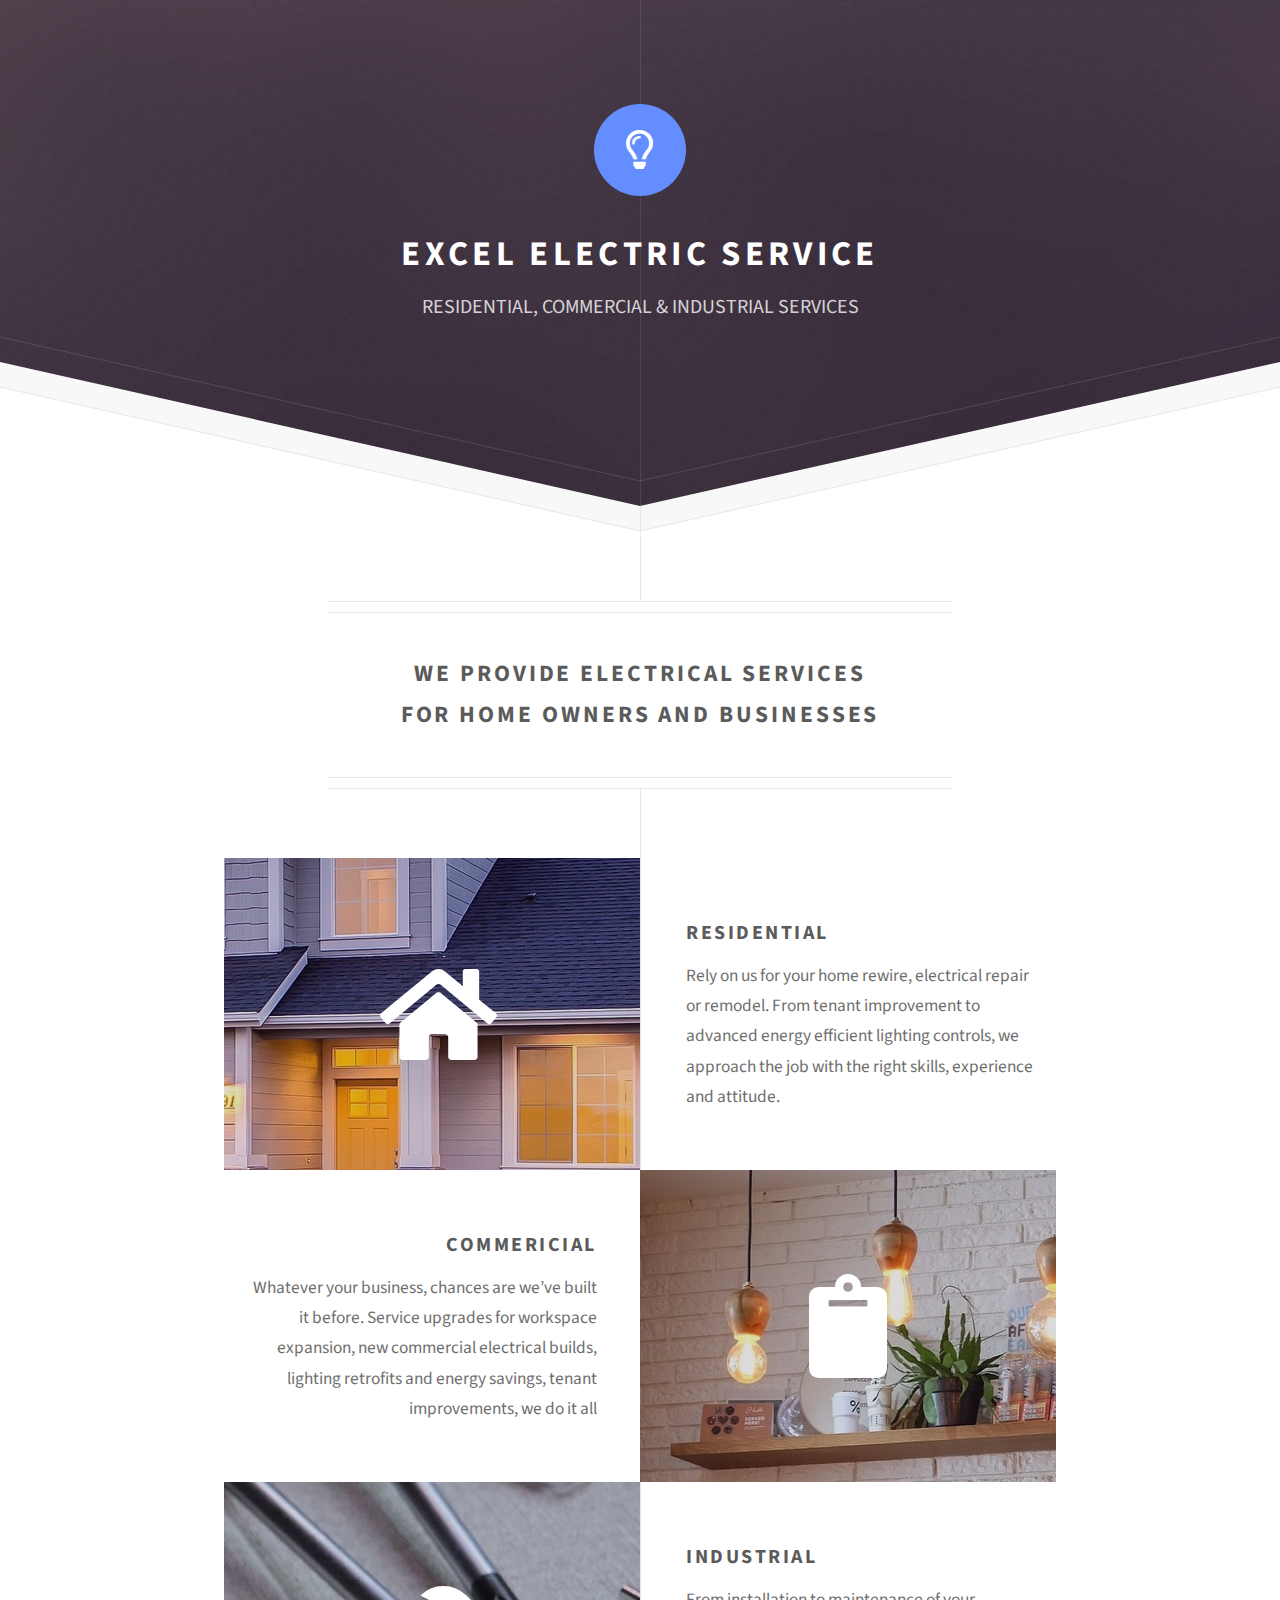
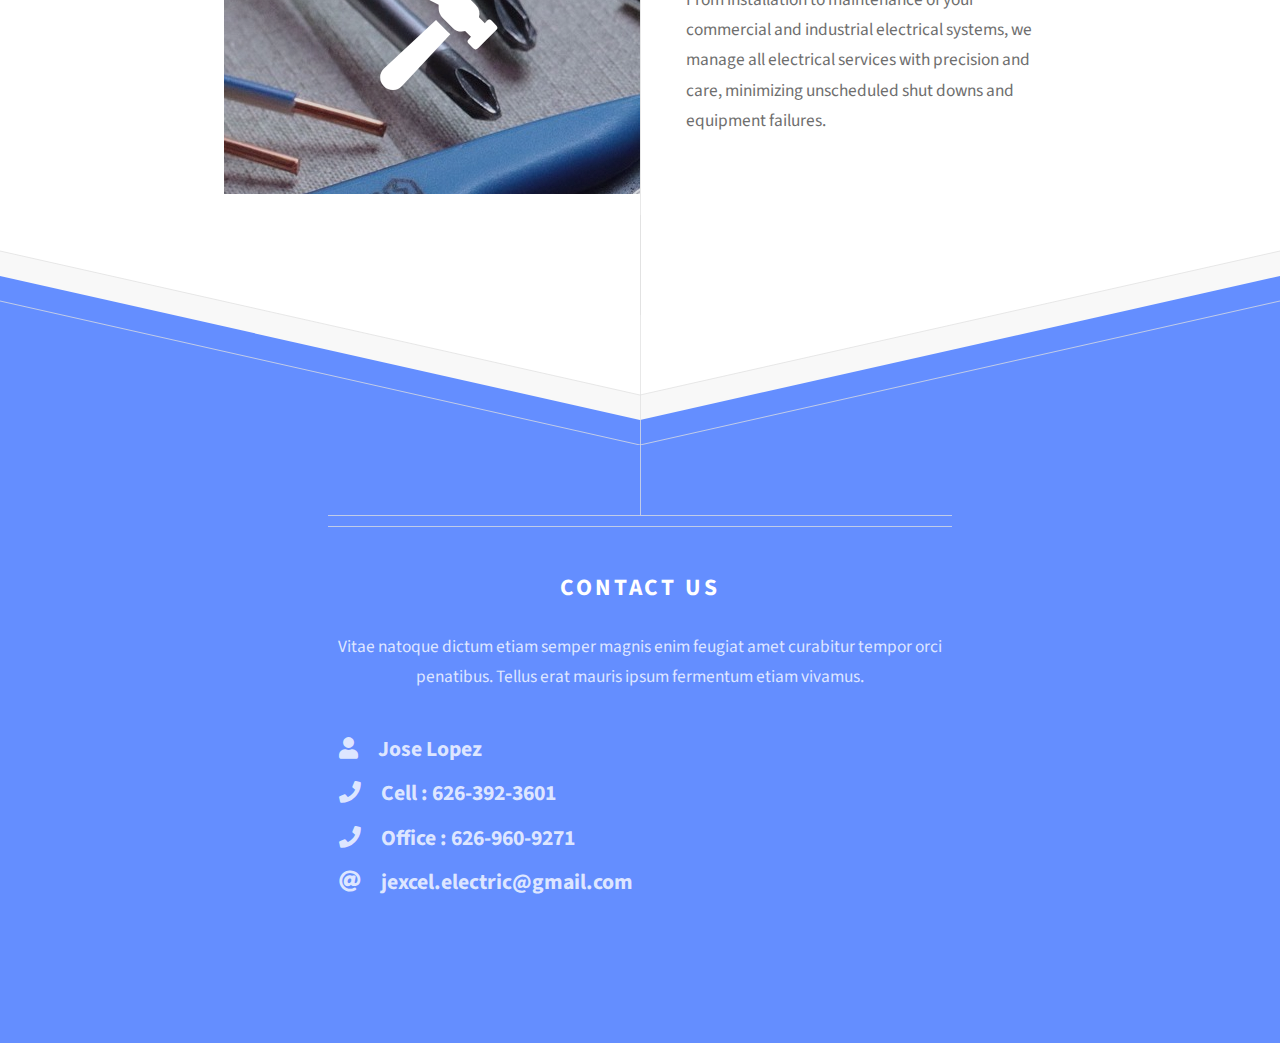
==== index.html @ 06fedee5 "push" ====
<!DOCTYPE HTML>
<!--
	Directive by HTML5 UP
	html5up.net | @ajlkn
	Free for personal and commercial use under the CCA 3.0 license (html5up.net/license)
-->
<html>
	<head>
		<title>Directive by HTML5 UP</title>
		<meta charset="utf-8" />
		<meta name="viewport" content="width=device-width, initial-scale=1, user-scalable=no" />
		<link rel="stylesheet" href="assets/css/main.css" />
	</head>
	<body class="is-preload">

		<!-- Header -->
			<div id="header">
				<span class="logo icon fa-lightbulb"></span>
				<h1>EXCEL ELECTRIC SERVICE</h1>
				<p>RESIDENTIAL, COMMERCIAL & INDUSTRIAL SERVICES</p>
			</div>

		<!-- Main -->
			<div id="main">

				<header class="major container medium">
					<h2>We provide electrical services
					<br />
					for home owners and businesses
					<br />
					</h2>
					<!--
					<p>Tellus erat mauris ipsum fermentum<br />
					etiam vivamus nunc nibh morbi.</p>
					-->
				</header>

				<div class="box alt container">
					<section class="feature left">
						<a href="#" class="image icon solid fa-home"><img src="images/home.jpg" alt="" /></a>
						<div class="content">
							<h3>Residential</h3>
							<p>Rely on us for your home rewire, electrical repair or remodel.  From tenant improvement to advanced energy efficient lighting controls, we approach the job with the right skills, experience and attitude.</p>
						</div>
					</section>
					<section class="feature right">
						<a href="#" class="image icon solid fa-clipboard"><img src="images/coffee.jpg" alt="" /></a>
						<div class="content">
							<h3>Commericial</h3>
							<p>Whatever your business, chances are we’ve built it before. 
								Service upgrades for workspace expansion, 
								new commercial electrical builds, 
								lighting retrofits and energy savings, 
								tenant improvements, we do it all</p>
					</section>
					<section class="feature left">
						<a href="#" class="image icon solid fa-hammer"><img src="images/tools.jpg" alt="" /></a>
						<div class="content">
							<h3>Industrial</h3>
							<p>From installation to maintenance of your commercial and industrial electrical systems, we manage all electrical services with precision and care, minimizing unscheduled shut downs and equipment failures.</p>
					</section>
				</div>

				<!--
				<div class="box container">
					<header>
						<h2>A lot of generic stuff</h2>
					</header>
					<section>
						<header>
							<h3>Paragraph</h3>
							<p>This is the subtitle for this particular heading</p>
						</header>
						<p>Phasellus nisl nisl, varius id <sup>porttitor sed pellentesque</sup> ac orci. Pellentesque
						habitant <strong>strong</strong> tristique <b>bold</b> et netus <i>italic</i> malesuada <em>emphasized</em> ac turpis egestas. Morbi
						leo suscipit ut. Praesent <sub>id turpis vitae</sub> turpis pretium ultricies. Vestibulum sit
						amet risus elit.</p>
					</section>
					<section>
						<header>
							<h3>Blockquote</h3>
						</header>
						<blockquote>Fringilla nisl. Donec accumsan interdum nisi, quis tincidunt felis sagittis eget.
						tempus euismod. Vestibulum ante ipsum primis in faucibus.</blockquote>
					</section>
					<section>
						<header>
							<h3>Divider</h3>
						</header>
						<p>Donec consectetur vestibulum dolor et pulvinar. Etiam vel felis enim, at viverra
						ligula. Ut porttitor sagittis lorem, quis eleifend nisi ornare vel. Praesent nec orci
						facilisis leo magna. Cras sit amet urna eros, id egestas urna. Quisque aliquam
						tempus euismod. Vestibulum ante ipsum primis in faucibus orci luctus et ultrices
						posuere cubilia.</p>
						<hr />
						<p>Donec consectetur vestibulum dolor et pulvinar. Etiam vel felis enim, at viverra
						ligula. Ut porttitor sagittis lorem, quis eleifend nisi ornare vel. Praesent nec orci
						facilisis leo magna. Cras sit amet urna eros, id egestas urna. Quisque aliquam
						tempus euismod. Vestibulum ante ipsum primis in faucibus orci luctus et ultrices
						posuere cubilia.</p>
					</section>
					<section>
						<header>
							<h3>Unordered List</h3>
						</header>
						<ul class="default">
							<li>Donec consectetur vestibulum dolor et pulvinar. Etiam vel felis enim, at viverra ligula. Ut porttitor sagittis lorem, quis eleifend nisi ornare vel.</li>
							<li>Donec consectetur vestibulum dolor et pulvinar. Etiam vel felis enim, at viverra ligula. Ut porttitor sagittis lorem, quis eleifend nisi ornare vel.</li>
							<li>Donec consectetur vestibulum dolor et pulvinar. Etiam vel felis enim, at viverra ligula. Ut porttitor sagittis lorem, quis eleifend nisi ornare vel.</li>
							<li>Donec consectetur vestibulum dolor et pulvinar. Etiam vel felis enim, at viverra ligula. Ut porttitor sagittis lorem, quis eleifend nisi ornare vel.</li>
						</ul>
					</section>
					<section>
						<header>
							<h3>Ordered List</h3>
						</header>
						<ol class="default">
							<li>Donec consectetur vestibulum dolor et pulvinar. Etiam vel felis enim, at viverra ligula. Ut porttitor sagittis lorem, quis eleifend nisi ornare vel.</li>
							<li>Donec consectetur vestibulum dolor et pulvinar. Etiam vel felis enim, at viverra ligula. Ut porttitor sagittis lorem, quis eleifend nisi ornare vel.</li>
							<li>Donec consectetur vestibulum dolor et pulvinar. Etiam vel felis enim, at viverra ligula. Ut porttitor sagittis lorem, quis eleifend nisi ornare vel.</li>
							<li>Donec consectetur vestibulum dolor et pulvinar. Etiam vel felis enim, at viverra ligula. Ut porttitor sagittis lorem, quis eleifend nisi ornare vel.</li>
						</ol>
					</section>
					<section>
						<header>
							<h3>Table</h3>
						</header>
						<div class="table-wrapper">
							<table class="default">
								<thead>
									<tr>
										<th>ID</th>
										<th>Name</th>
										<th>Description</th>
										<th>Price</th>
									</tr>
								</thead>
								<tbody>
									<tr>
										<td>45815</td>
										<td>Something</td>
										<td>Ut porttitor sagittis lorem, quis eleifend nisi ornare vel.</td>
										<td>29.99</td>
									</tr>
									<tr>
										<td>24524</td>
										<td>Nothing</td>
										<td>Ut porttitor sagittis lorem, quis eleifend nisi ornare vel.</td>
										<td>19.99</td>
									</tr>
									<tr>
										<td>45815</td>
										<td>Something</td>
										<td>Ut porttitor sagittis lorem, quis eleifend nisi ornare vel.</td>
										<td>29.99</td>
									</tr>
									<tr>
										<td>24524</td>
										<td>Nothing</td>
										<td>Ut porttitor sagittis lorem, quis eleifend nisi ornare vel.</td>
										<td>19.99</td>
									</tr>
								</tbody>
								<tfoot>
									<tr>
										<td colspan="3"></td>
										<td>100.00</td>
									</tr>
								</tfoot>
							</table>
						</div>
					</section>
					<section>
						<header>
							<h3>Form</h3>
						</header>
						<form method="post" action="#">
							<div class="row">
								<div class="col-6 col-12-mobilep">
									<label for="name">Name</label>
									<input class="text" type="text" name="name" id="name" value="" placeholder="John Doe" />
								</div>
								<div class="col-6 col-12-mobilep">
									<label for="email">Email</label>
									<input class="text" type="text" name="email" id="email" value="" placeholder="johndoe@domain.tld" />
								</div>
								<div class="col-12">
									<label for="subject">Subject</label>
									<input class="text" type="text" name="subject" id="subject" value="" placeholder="Enter your subject" />
								</div>
								<div class="col-12">
									<label for="subject">Message</label>
									<textarea name="message" id="message" placeholder="Enter your message" rows="6"></textarea>
								</div>
								<div class="col-12">
									<ul class="actions special">
										<li><input type="submit" value="Send" /></li>
										<li><input type="reset" value="Reset" class="alt" /></li>
									</ul>
								</div>
							</div>
						</form>
					</section>
				</div>
				-->

				<!-- <footer class="major container medium">
					<h3>Get shady with science</h3>
					<p>Vitae natoque dictum etiam semper magnis enim feugiat amet curabitur tempor orci penatibus. Tellus erat mauris ipsum fermentum etiam vivamus.</p>
					<ul class="actions special">
						<li><a href="#" class="button">Join our crew</a></li>
					</ul>
				</footer> -->

			</div>

		<!-- Footer -->
			<div id="footer">
				<div class="container medium">

					<header class="major last">
						<h2>CONTACT US</h2>
					</header>

					<p>Vitae natoque dictum etiam semper magnis enim feugiat amet curabitur tempor
					orci penatibus. Tellus erat mauris ipsum fermentum etiam vivamus.</p>

					<ul class="icons">
						<li><i class="fas fa-user"></i><div class="icon-label">Jose Lopez</div></li>
						<li><i class="fa fa-phone"></i><div class="icon-label">Cell : 626-392-3601</div></li>
						<li><i class="fa fa-phone"></i><div class="icon-label">Office : 626-960-9271</div></li>
						<li><i class="fa fa-at"></i><div class="icon-label">jexcel.electric@gmail.com</div></li>
					</ul>

				</div>
			</div>

		<!-- Scripts -->
			<script src="assets/js/jquery.min.js"></script>
			<script src="assets/js/browser.min.js"></script>
			<script src="assets/js/breakpoints.min.js"></script>
			<script src="assets/js/util.js"></script>
			<script src="assets/js/main.js"></script>

	</body>
</html>
---- assets/css/main.css ----
@import url("fontawesome-all.min.css");
@import url("https://fonts.googleapis.com/css?family=Source+Sans+Pro:300,300italic,400,400italic,600,600italic,700,700italic");

/*
	Directive by HTML5 UP
	html5up.net | @ajlkn
	Free for personal and commercial use under the CCA 3.0 license (html5up.net/license)
*/

html, body, div, span, applet, object,
iframe, h1, h2, h3, h4, h5, h6, p, blockquote,
pre, a, abbr, acronym, address, big, cite,
code, del, dfn, em, img, ins, kbd, q, s, samp,
small, strike, strong, sub, sup, tt, var, b,
u, i, center, dl, dt, dd, ol, ul, li, fieldset,
form, label, legend, table, caption, tbody,
tfoot, thead, tr, th, td, article, aside,
canvas, details, embed, figure, figcaption,
footer, header, hgroup, menu, nav, output, ruby,
section, summary, time, mark, audio, video {
	margin: 0;
	padding: 0;
	border: 0;
	font-size: 100%;
	font: inherit;
	vertical-align: baseline;}

article, aside, details, figcaption, figure,
footer, header, hgroup, menu, nav, section {
	display: block;}

body {
	line-height: 1;
}

ol, ul {
	list-style: none;
}

blockquote, q {
	quotes: none;
}

	blockquote:before, blockquote:after, q:before, q:after {
		content: '';
		content: none;
	}

table {
	border-collapse: collapse;
	border-spacing: 0;
}

.icon-label {
	display: inline;
	padding-left: 20px;
	font-weight: bold;
}

body {
	-webkit-text-size-adjust: none;
}

mark {
	background-color: transparent;
	color: inherit;
}

input::-moz-focus-inner {
	border: 0;
	padding: 0;
}

input, select, textarea {
	-moz-appearance: none;
	-webkit-appearance: none;
	-ms-appearance: none;
	appearance: none;
}

/* Basic */

	html {
		box-sizing: border-box;
	}

	*, *:before, *:after {
		box-sizing: inherit;
	}

	html, body {
		height: 100%;
	}

	body {
		background: #ffffff;
	}

		body.is-preload *, body.is-preload *:before, body.is-preload *:after {
			-moz-animation: none !important;
			-webkit-animation: none !important;
			-ms-animation: none !important;
			animation: none !important;
			-moz-transition: none !important;
			-webkit-transition: none !important;
			-ms-transition: none !important;
			transition: none !important;
		}

	body, input, select, textarea {
		color: #6e6e6e;
		font-family: 'Source Sans Pro', sans-serif;
		font-size: 16pt;
		font-weight: 400;
		line-height: 1.75em;
	}

	a {
		-moz-transition: color 0.2s ease-in-out, border-bottom-color 0.2s ease-in-out;
		-webkit-transition: color 0.2s ease-in-out, border-bottom-color 0.2s ease-in-out;
		-ms-transition: color 0.2s ease-in-out, border-bottom-color 0.2s ease-in-out;
		transition: color 0.2s ease-in-out, border-bottom-color 0.2s ease-in-out;
		border-bottom: dotted 1px;
		color: #4eb980;
		text-decoration: none;
	}

		a:hover {
			border-bottom-color: transparent;
		}

	strong, b {
		font-weight: 600;
		color: #5b5b5b;
	}

	em, i {
		font-style: italic;
	}

	p, ul, ol, dl, table, blockquote, form {
		margin: 0 0 2em 0;
	}

	h1, h2, h3, h4, h5, h6 {
		color: #5b5b5b;
		font-weight: 700;
		letter-spacing: 0.125em;
		line-height: 1.75em;
		margin-bottom: 1em;
		text-transform: uppercase;
		text-align: center;
	}

		h1 a, h2 a, h3 a, h4 a, h5 a, h6 a {
			color: inherit;
			text-decoration: none;
		}

	h2 {
		font-size: 1.75em;
	}

	h3 {
		font-size: 1.5em;
	}

	sub {
		font-size: 0.8em;
		position: relative;
		top: 0.5em;
	}

	sup {
		font-size: 0.8em;
		position: relative;
		top: -0.5em;
	}

	hr {
		border: 0;
		border-top: solid 1px rgba(224, 224, 224, 0.75);
		margin-bottom: 1.5em;
	}

	blockquote {
		border-left: solid 0.5em rgba(224, 224, 224, 0.75);
		font-style: italic;
		padding: 1em 0 1em 2em;
	}

/* Container */

	.container {
		margin: 0 auto;
		max-width: 100%;
		width: 51em;
	}

		.container.medium {
			width: 38.25em;
		}

		@media screen and (max-width: 1280px) {

			.container {
				width: 48em;
			}

				.container.medium {
					width: 36em;
				}

		}

		@media screen and (max-width: 980px) {

			.container {
				width: 95%;
			}

				.container.medium {
					width: 71.25%;
				}

		}

		@media screen and (max-width: 840px) {

			.container {
				width: 95% !important;
			}

		}

		@media screen and (max-width: 736px) {

			.container {
				width: 90% !important;
			}

		}

		@media screen and (max-width: 480px) {

			.container {
				width: 100% !important;
			}

		}

/* Row */

	.row {
		display: flex;
		flex-wrap: wrap;
		box-sizing: border-box;
		align-items: stretch;
	}

		.row > * {
			box-sizing: border-box;
		}

		.row.gtr-uniform > * > :last-child {
			margin-bottom: 0;
		}

		.row.aln-left {
			justify-content: flex-start;
		}

		.row.aln-center {
			justify-content: center;
		}

		.row.aln-right {
			justify-content: flex-end;
		}

		.row.aln-top {
			align-items: flex-start;
		}

		.row.aln-middle {
			align-items: center;
		}

		.row.aln-bottom {
			align-items: flex-end;
		}

		.row > .imp {
			order: -1;
		}

		.row > .col-1 {
			width: 8.33333%;
		}

		.row > .off-1 {
			margin-left: 8.33333%;
		}

		.row > .col-2 {
			width: 16.66667%;
		}

		.row > .off-2 {
			margin-left: 16.66667%;
		}

		.row > .col-3 {
			width: 25%;
		}

		.row > .off-3 {
			margin-left: 25%;
		}

		.row > .col-4 {
			width: 33.33333%;
		}

		.row > .off-4 {
			margin-left: 33.33333%;
		}

		.row > .col-5 {
			width: 41.66667%;
		}

		.row > .off-5 {
			margin-left: 41.66667%;
		}

		.row > .col-6 {
			width: 50%;
		}

		.row > .off-6 {
			margin-left: 50%;
		}

		.row > .col-7 {
			width: 58.33333%;
		}

		.row > .off-7 {
			margin-left: 58.33333%;
		}

		.row > .col-8 {
			width: 66.66667%;
		}

		.row > .off-8 {
			margin-left: 66.66667%;
		}

		.row > .col-9 {
			width: 75%;
		}

		.row > .off-9 {
			margin-left: 75%;
		}

		.row > .col-10 {
			width: 83.33333%;
		}

		.row > .off-10 {
			margin-left: 83.33333%;
		}

		.row > .col-11 {
			width: 91.66667%;
		}

		.row > .off-11 {
			margin-left: 91.66667%;
		}

		.row > .col-12 {
			width: 100%;
		}

		.row > .off-12 {
			margin-left: 100%;
		}

		.row.gtr-0 {
			margin-top: 0px;
			margin-left: 0px;
		}

			.row.gtr-0 > * {
				padding: 0px 0 0 0px;
			}

			.row.gtr-0.gtr-uniform {
				margin-top: 0px;
			}

				.row.gtr-0.gtr-uniform > * {
					padding-top: 0px;
				}

		.row.gtr-25 {
			margin-top: -7.5px;
			margin-left: -7.5px;
		}

			.row.gtr-25 > * {
				padding: 7.5px 0 0 7.5px;
			}

			.row.gtr-25.gtr-uniform {
				margin-top: -7.5px;
			}

				.row.gtr-25.gtr-uniform > * {
					padding-top: 7.5px;
				}

		.row.gtr-50 {
			margin-top: -15px;
			margin-left: -15px;
		}

			.row.gtr-50 > * {
				padding: 15px 0 0 15px;
			}

			.row.gtr-50.gtr-uniform {
				margin-top: -15px;
			}

				.row.gtr-50.gtr-uniform > * {
					padding-top: 15px;
				}

		.row {
			margin-top: -30px;
			margin-left: -30px;
		}

			.row > * {
				padding: 30px 0 0 30px;
			}

			.row.gtr-uniform {
				margin-top: -30px;
			}

				.row.gtr-uniform > * {
					padding-top: 30px;
				}

		.row.gtr-150 {
			margin-top: -45px;
			margin-left: -45px;
		}

			.row.gtr-150 > * {
				padding: 45px 0 0 45px;
			}

			.row.gtr-150.gtr-uniform {
				margin-top: -45px;
			}

				.row.gtr-150.gtr-uniform > * {
					padding-top: 45px;
				}

		.row.gtr-200 {
			margin-top: -60px;
			margin-left: -60px;
		}

			.row.gtr-200 > * {
				padding: 60px 0 0 60px;
			}

			.row.gtr-200.gtr-uniform {
				margin-top: -60px;
			}

				.row.gtr-200.gtr-uniform > * {
					padding-top: 60px;
				}

		@media screen and (max-width: 1680px) {

			.row {
				display: flex;
				flex-wrap: wrap;
				box-sizing: border-box;
				align-items: stretch;
			}

				.row > * {
					box-sizing: border-box;
				}

				.row.gtr-uniform > * > :last-child {
					margin-bottom: 0;
				}

				.row.aln-left {
					justify-content: flex-start;
				}

				.row.aln-center {
					justify-content: center;
				}

				.row.aln-right {
					justify-content: flex-end;
				}

				.row.aln-top {
					align-items: flex-start;
				}

				.row.aln-middle {
					align-items: center;
				}

				.row.aln-bottom {
					align-items: flex-end;
				}

				.row > .imp-wide {
					order: -1;
				}

				.row > .col-1-wide {
					width: 8.33333%;
				}

				.row > .off-1-wide {
					margin-left: 8.33333%;
				}

				.row > .col-2-wide {
					width: 16.66667%;
				}

				.row > .off-2-wide {
					margin-left: 16.66667%;
				}

				.row > .col-3-wide {
					width: 25%;
				}

				.row > .off-3-wide {
					margin-left: 25%;
				}

				.row > .col-4-wide {
					width: 33.33333%;
				}

				.row > .off-4-wide {
					margin-left: 33.33333%;
				}

				.row > .col-5-wide {
					width: 41.66667%;
				}

				.row > .off-5-wide {
					margin-left: 41.66667%;
				}

				.row > .col-6-wide {
					width: 50%;
				}

				.row > .off-6-wide {
					margin-left: 50%;
				}

				.row > .col-7-wide {
					width: 58.33333%;
				}

				.row > .off-7-wide {
					margin-left: 58.33333%;
				}

				.row > .col-8-wide {
					width: 66.66667%;
				}

				.row > .off-8-wide {
					margin-left: 66.66667%;
				}

				.row > .col-9-wide {
					width: 75%;
				}

				.row > .off-9-wide {
					margin-left: 75%;
				}

				.row > .col-10-wide {
					width: 83.33333%;
				}

				.row > .off-10-wide {
					margin-left: 83.33333%;
				}

				.row > .col-11-wide {
					width: 91.66667%;
				}

				.row > .off-11-wide {
					margin-left: 91.66667%;
				}

				.row > .col-12-wide {
					width: 100%;
				}

				.row > .off-12-wide {
					margin-left: 100%;
				}

				.row.gtr-0 {
					margin-top: 0px;
					margin-left: 0px;
				}

					.row.gtr-0 > * {
						padding: 0px 0 0 0px;
					}

					.row.gtr-0.gtr-uniform {
						margin-top: 0px;
					}

						.row.gtr-0.gtr-uniform > * {
							padding-top: 0px;
						}

				.row.gtr-25 {
					margin-top: -7.5px;
					margin-left: -7.5px;
				}

					.row.gtr-25 > * {
						padding: 7.5px 0 0 7.5px;
					}

					.row.gtr-25.gtr-uniform {
						margin-top: -7.5px;
					}

						.row.gtr-25.gtr-uniform > * {
							padding-top: 7.5px;
						}

				.row.gtr-50 {
					margin-top: -15px;
					margin-left: -15px;
				}

					.row.gtr-50 > * {
						padding: 15px 0 0 15px;
					}

					.row.gtr-50.gtr-uniform {
						margin-top: -15px;
					}

						.row.gtr-50.gtr-uniform > * {
							padding-top: 15px;
						}

				.row {
					margin-top: -30px;
					margin-left: -30px;
				}

					.row > * {
						padding: 30px 0 0 30px;
					}

					.row.gtr-uniform {
						margin-top: -30px;
					}

						.row.gtr-uniform > * {
							padding-top: 30px;
						}

				.row.gtr-150 {
					margin-top: -45px;
					margin-left: -45px;
				}

					.row.gtr-150 > * {
						padding: 45px 0 0 45px;
					}

					.row.gtr-150.gtr-uniform {
						margin-top: -45px;
					}

						.row.gtr-150.gtr-uniform > * {
							padding-top: 45px;
						}

				.row.gtr-200 {
					margin-top: -60px;
					margin-left: -60px;
				}

					.row.gtr-200 > * {
						padding: 60px 0 0 60px;
					}

					.row.gtr-200.gtr-uniform {
						margin-top: -60px;
					}

						.row.gtr-200.gtr-uniform > * {
							padding-top: 60px;
						}

		}

		@media screen and (max-width: 1280px) {

			.row {
				display: flex;
				flex-wrap: wrap;
				box-sizing: border-box;
				align-items: stretch;
			}

				.row > * {
					box-sizing: border-box;
				}

				.row.gtr-uniform > * > :last-child {
					margin-bottom: 0;
				}

				.row.aln-left {
					justify-content: flex-start;
				}

				.row.aln-center {
					justify-content: center;
				}

				.row.aln-right {
					justify-content: flex-end;
				}

				.row.aln-top {
					align-items: flex-start;
				}

				.row.aln-middle {
					align-items: center;
				}

				.row.aln-bottom {
					align-items: flex-end;
				}

				.row > .imp-normal {
					order: -1;
				}

				.row > .col-1-normal {
					width: 8.33333%;
				}

				.row > .off-1-normal {
					margin-left: 8.33333%;
				}

				.row > .col-2-normal {
					width: 16.66667%;
				}

				.row > .off-2-normal {
					margin-left: 16.66667%;
				}

				.row > .col-3-normal {
					width: 25%;
				}

				.row > .off-3-normal {
					margin-left: 25%;
				}

				.row > .col-4-normal {
					width: 33.33333%;
				}

				.row > .off-4-normal {
					margin-left: 33.33333%;
				}

				.row > .col-5-normal {
					width: 41.66667%;
				}

				.row > .off-5-normal {
					margin-left: 41.66667%;
				}

				.row > .col-6-normal {
					width: 50%;
				}

				.row > .off-6-normal {
					margin-left: 50%;
				}

				.row > .col-7-normal {
					width: 58.33333%;
				}

				.row > .off-7-normal {
					margin-left: 58.33333%;
				}

				.row > .col-8-normal {
					width: 66.66667%;
				}

				.row > .off-8-normal {
					margin-left: 66.66667%;
				}

				.row > .col-9-normal {
					width: 75%;
				}

				.row > .off-9-normal {
					margin-left: 75%;
				}

				.row > .col-10-normal {
					width: 83.33333%;
				}

				.row > .off-10-normal {
					margin-left: 83.33333%;
				}

				.row > .col-11-normal {
					width: 91.66667%;
				}

				.row > .off-11-normal {
					margin-left: 91.66667%;
				}

				.row > .col-12-normal {
					width: 100%;
				}

				.row > .off-12-normal {
					margin-left: 100%;
				}

				.row.gtr-0 {
					margin-top: 0px;
					margin-left: 0px;
				}

					.row.gtr-0 > * {
						padding: 0px 0 0 0px;
					}

					.row.gtr-0.gtr-uniform {
						margin-top: 0px;
					}

						.row.gtr-0.gtr-uniform > * {
							padding-top: 0px;
						}

				.row.gtr-25 {
					margin-top: -7.5px;
					margin-left: -7.5px;
				}

					.row.gtr-25 > * {
						padding: 7.5px 0 0 7.5px;
					}

					.row.gtr-25.gtr-uniform {
						margin-top: -7.5px;
					}

						.row.gtr-25.gtr-uniform > * {
							padding-top: 7.5px;
						}

				.row.gtr-50 {
					margin-top: -15px;
					margin-left: -15px;
				}

					.row.gtr-50 > * {
						padding: 15px 0 0 15px;
					}

					.row.gtr-50.gtr-uniform {
						margin-top: -15px;
					}

						.row.gtr-50.gtr-uniform > * {
							padding-top: 15px;
						}

				.row {
					margin-top: -30px;
					margin-left: -30px;
				}

					.row > * {
						padding: 30px 0 0 30px;
					}

					.row.gtr-uniform {
						margin-top: -30px;
					}

						.row.gtr-uniform > * {
							padding-top: 30px;
						}

				.row.gtr-150 {
					margin-top: -45px;
					margin-left: -45px;
				}

					.row.gtr-150 > * {
						padding: 45px 0 0 45px;
					}

					.row.gtr-150.gtr-uniform {
						margin-top: -45px;
					}

						.row.gtr-150.gtr-uniform > * {
							padding-top: 45px;
						}

				.row.gtr-200 {
					margin-top: -60px;
					margin-left: -60px;
				}

					.row.gtr-200 > * {
						padding: 60px 0 0 60px;
					}

					.row.gtr-200.gtr-uniform {
						margin-top: -60px;
					}

						.row.gtr-200.gtr-uniform > * {
							padding-top: 60px;
						}

		}

		@media screen and (max-width: 980px) {

			.row {
				display: flex;
				flex-wrap: wrap;
				box-sizing: border-box;
				align-items: stretch;
			}

				.row > * {
					box-sizing: border-box;
				}

				.row.gtr-uniform > * > :last-child {
					margin-bottom: 0;
				}

				.row.aln-left {
					justify-content: flex-start;
				}

				.row.aln-center {
					justify-content: center;
				}

				.row.aln-right {
					justify-content: flex-end;
				}

				.row.aln-top {
					align-items: flex-start;
				}

				.row.aln-middle {
					align-items: center;
				}

				.row.aln-bottom {
					align-items: flex-end;
				}

				.row > .imp-narrow {
					order: -1;
				}

				.row > .col-1-narrow {
					width: 8.33333%;
				}

				.row > .off-1-narrow {
					margin-left: 8.33333%;
				}

				.row > .col-2-narrow {
					width: 16.66667%;
				}

				.row > .off-2-narrow {
					margin-left: 16.66667%;
				}

				.row > .col-3-narrow {
					width: 25%;
				}

				.row > .off-3-narrow {
					margin-left: 25%;
				}

				.row > .col-4-narrow {
					width: 33.33333%;
				}

				.row > .off-4-narrow {
					margin-left: 33.33333%;
				}

				.row > .col-5-narrow {
					width: 41.66667%;
				}

				.row > .off-5-narrow {
					margin-left: 41.66667%;
				}

				.row > .col-6-narrow {
					width: 50%;
				}

				.row > .off-6-narrow {
					margin-left: 50%;
				}

				.row > .col-7-narrow {
					width: 58.33333%;
				}

				.row > .off-7-narrow {
					margin-left: 58.33333%;
				}

				.row > .col-8-narrow {
					width: 66.66667%;
				}

				.row > .off-8-narrow {
					margin-left: 66.66667%;
				}

				.row > .col-9-narrow {
					width: 75%;
				}

				.row > .off-9-narrow {
					margin-left: 75%;
				}

				.row > .col-10-narrow {
					width: 83.33333%;
				}

				.row > .off-10-narrow {
					margin-left: 83.33333%;
				}

				.row > .col-11-narrow {
					width: 91.66667%;
				}

				.row > .off-11-narrow {
					margin-left: 91.66667%;
				}

				.row > .col-12-narrow {
					width: 100%;
				}

				.row > .off-12-narrow {
					margin-left: 100%;
				}

				.row.gtr-0 {
					margin-top: 0px;
					margin-left: 0px;
				}

					.row.gtr-0 > * {
						padding: 0px 0 0 0px;
					}

					.row.gtr-0.gtr-uniform {
						margin-top: 0px;
					}

						.row.gtr-0.gtr-uniform > * {
							padding-top: 0px;
						}

				.row.gtr-25 {
					margin-top: -7.5px;
					margin-left: -7.5px;
				}

					.row.gtr-25 > * {
						padding: 7.5px 0 0 7.5px;
					}

					.row.gtr-25.gtr-uniform {
						margin-top: -7.5px;
					}

						.row.gtr-25.gtr-uniform > * {
							padding-top: 7.5px;
						}

				.row.gtr-50 {
					margin-top: -15px;
					margin-left: -15px;
				}

					.row.gtr-50 > * {
						padding: 15px 0 0 15px;
					}

					.row.gtr-50.gtr-uniform {
						margin-top: -15px;
					}

						.row.gtr-50.gtr-uniform > * {
							padding-top: 15px;
						}

				.row {
					margin-top: -30px;
					margin-left: -30px;
				}

					.row > * {
						padding: 30px 0 0 30px;
					}

					.row.gtr-uniform {
						margin-top: -30px;
					}

						.row.gtr-uniform > * {
							padding-top: 30px;
						}

				.row.gtr-150 {
					margin-top: -45px;
					margin-left: -45px;
				}

					.row.gtr-150 > * {
						padding: 45px 0 0 45px;
					}

					.row.gtr-150.gtr-uniform {
						margin-top: -45px;
					}

						.row.gtr-150.gtr-uniform > * {
							padding-top: 45px;
						}

				.row.gtr-200 {
					margin-top: -60px;
					margin-left: -60px;
				}

					.row.gtr-200 > * {
						padding: 60px 0 0 60px;
					}

					.row.gtr-200.gtr-uniform {
						margin-top: -60px;
					}

						.row.gtr-200.gtr-uniform > * {
							padding-top: 60px;
						}

		}

		@media screen and (max-width: 840px) {

			.row {
				display: flex;
				flex-wrap: wrap;
				box-sizing: border-box;
				align-items: stretch;
			}

				.row > * {
					box-sizing: border-box;
				}

				.row.gtr-uniform > * > :last-child {
					margin-bottom: 0;
				}

				.row.aln-left {
					justify-content: flex-start;
				}

				.row.aln-center {
					justify-content: center;
				}

				.row.aln-right {
					justify-content: flex-end;
				}

				.row.aln-top {
					align-items: flex-start;
				}

				.row.aln-middle {
					align-items: center;
				}

				.row.aln-bottom {
					align-items: flex-end;
				}

				.row > .imp-narrower {
					order: -1;
				}

				.row > .col-1-narrower {
					width: 8.33333%;
				}

				.row > .off-1-narrower {
					margin-left: 8.33333%;
				}

				.row > .col-2-narrower {
					width: 16.66667%;
				}

				.row > .off-2-narrower {
					margin-left: 16.66667%;
				}

				.row > .col-3-narrower {
					width: 25%;
				}

				.row > .off-3-narrower {
					margin-left: 25%;
				}

				.row > .col-4-narrower {
					width: 33.33333%;
				}

				.row > .off-4-narrower {
					margin-left: 33.33333%;
				}

				.row > .col-5-narrower {
					width: 41.66667%;
				}

				.row > .off-5-narrower {
					margin-left: 41.66667%;
				}

				.row > .col-6-narrower {
					width: 50%;
				}

				.row > .off-6-narrower {
					margin-left: 50%;
				}

				.row > .col-7-narrower {
					width: 58.33333%;
				}

				.row > .off-7-narrower {
					margin-left: 58.33333%;
				}

				.row > .col-8-narrower {
					width: 66.66667%;
				}

				.row > .off-8-narrower {
					margin-left: 66.66667%;
				}

				.row > .col-9-narrower {
					width: 75%;
				}

				.row > .off-9-narrower {
					margin-left: 75%;
				}

				.row > .col-10-narrower {
					width: 83.33333%;
				}

				.row > .off-10-narrower {
					margin-left: 83.33333%;
				}

				.row > .col-11-narrower {
					width: 91.66667%;
				}

				.row > .off-11-narrower {
					margin-left: 91.66667%;
				}

				.row > .col-12-narrower {
					width: 100%;
				}

				.row > .off-12-narrower {
					margin-left: 100%;
				}

				.row.gtr-0 {
					margin-top: 0px;
					margin-left: 0px;
				}

					.row.gtr-0 > * {
						padding: 0px 0 0 0px;
					}

					.row.gtr-0.gtr-uniform {
						margin-top: 0px;
					}

						.row.gtr-0.gtr-uniform > * {
							padding-top: 0px;
						}

				.row.gtr-25 {
					margin-top: -5px;
					margin-left: -5px;
				}

					.row.gtr-25 > * {
						padding: 5px 0 0 5px;
					}

					.row.gtr-25.gtr-uniform {
						margin-top: -5px;
					}

						.row.gtr-25.gtr-uniform > * {
							padding-top: 5px;
						}

				.row.gtr-50 {
					margin-top: -10px;
					margin-left: -10px;
				}

					.row.gtr-50 > * {
						padding: 10px 0 0 10px;
					}

					.row.gtr-50.gtr-uniform {
						margin-top: -10px;
					}

						.row.gtr-50.gtr-uniform > * {
							padding-top: 10px;
						}

				.row {
					margin-top: -20px;
					margin-left: -20px;
				}

					.row > * {
						padding: 20px 0 0 20px;
					}

					.row.gtr-uniform {
						margin-top: -20px;
					}

						.row.gtr-uniform > * {
							padding-top: 20px;
						}

				.row.gtr-150 {
					margin-top: -30px;
					margin-left: -30px;
				}

					.row.gtr-150 > * {
						padding: 30px 0 0 30px;
					}

					.row.gtr-150.gtr-uniform {
						margin-top: -30px;
					}

						.row.gtr-150.gtr-uniform > * {
							padding-top: 30px;
						}

				.row.gtr-200 {
					margin-top: -40px;
					margin-left: -40px;
				}

					.row.gtr-200 > * {
						padding: 40px 0 0 40px;
					}

					.row.gtr-200.gtr-uniform {
						margin-top: -40px;
					}

						.row.gtr-200.gtr-uniform > * {
							padding-top: 40px;
						}

		}

		@media screen and (max-width: 736px) {

			.row {
				display: flex;
				flex-wrap: wrap;
				box-sizing: border-box;
				align-items: stretch;
			}

				.row > * {
					box-sizing: border-box;
				}

				.row.gtr-uniform > * > :last-child {
					margin-bottom: 0;
				}

				.row.aln-left {
					justify-content: flex-start;
				}

				.row.aln-center {
					justify-content: center;
				}

				.row.aln-right {
					justify-content: flex-end;
				}

				.row.aln-top {
					align-items: flex-start;
				}

				.row.aln-middle {
					align-items: center;
				}

				.row.aln-bottom {
					align-items: flex-end;
				}

				.row > .imp-mobile {
					order: -1;
				}

				.row > .col-1-mobile {
					width: 8.33333%;
				}

				.row > .off-1-mobile {
					margin-left: 8.33333%;
				}

				.row > .col-2-mobile {
					width: 16.66667%;
				}

				.row > .off-2-mobile {
					margin-left: 16.66667%;
				}

				.row > .col-3-mobile {
					width: 25%;
				}

				.row > .off-3-mobile {
					margin-left: 25%;
				}

				.row > .col-4-mobile {
					width: 33.33333%;
				}

				.row > .off-4-mobile {
					margin-left: 33.33333%;
				}

				.row > .col-5-mobile {
					width: 41.66667%;
				}

				.row > .off-5-mobile {
					margin-left: 41.66667%;
				}

				.row > .col-6-mobile {
					width: 50%;
				}

				.row > .off-6-mobile {
					margin-left: 50%;
				}

				.row > .col-7-mobile {
					width: 58.33333%;
				}

				.row > .off-7-mobile {
					margin-left: 58.33333%;
				}

				.row > .col-8-mobile {
					width: 66.66667%;
				}

				.row > .off-8-mobile {
					margin-left: 66.66667%;
				}

				.row > .col-9-mobile {
					width: 75%;
				}

				.row > .off-9-mobile {
					margin-left: 75%;
				}

				.row > .col-10-mobile {
					width: 83.33333%;
				}

				.row > .off-10-mobile {
					margin-left: 83.33333%;
				}

				.row > .col-11-mobile {
					width: 91.66667%;
				}

				.row > .off-11-mobile {
					margin-left: 91.66667%;
				}

				.row > .col-12-mobile {
					width: 100%;
				}

				.row > .off-12-mobile {
					margin-left: 100%;
				}

				.row.gtr-0 {
					margin-top: 0px;
					margin-left: 0px;
				}

					.row.gtr-0 > * {
						padding: 0px 0 0 0px;
					}

					.row.gtr-0.gtr-uniform {
						margin-top: 0px;
					}

						.row.gtr-0.gtr-uniform > * {
							padding-top: 0px;
						}

				.row.gtr-25 {
					margin-top: -57.5px;
					margin-left: -5px;
				}

					.row.gtr-25 > * {
						padding: 57.5px 0 0 5px;
					}

					.row.gtr-25.gtr-uniform {
						margin-top: -5px;
					}

						.row.gtr-25.gtr-uniform > * {
							padding-top: 5px;
						}

				.row.gtr-50 {
					margin-top: -115px;
					margin-left: -10px;
				}

					.row.gtr-50 > * {
						padding: 115px 0 0 10px;
					}

					.row.gtr-50.gtr-uniform {
						margin-top: -10px;
					}

						.row.gtr-50.gtr-uniform > * {
							padding-top: 10px;
						}

				.row {
					margin-top: -230px;
					margin-left: -20px;
				}

					.row > * {
						padding: 230px 0 0 20px;
					}

					.row.gtr-uniform {
						margin-top: -20px;
					}

						.row.gtr-uniform > * {
							padding-top: 20px;
						}

				.row.gtr-150 {
					margin-top: -345px;
					margin-left: -30px;
				}

					.row.gtr-150 > * {
						padding: 345px 0 0 30px;
					}

					.row.gtr-150.gtr-uniform {
						margin-top: -30px;
					}

						.row.gtr-150.gtr-uniform > * {
							padding-top: 30px;
						}

				.row.gtr-200 {
					margin-top: -460px;
					margin-left: -40px;
				}

					.row.gtr-200 > * {
						padding: 460px 0 0 40px;
					}

					.row.gtr-200.gtr-uniform {
						margin-top: -40px;
					}

						.row.gtr-200.gtr-uniform > * {
							padding-top: 40px;
						}

		}

		@media screen and (max-width: 480px) {

			.row {
				display: flex;
				flex-wrap: wrap;
				box-sizing: border-box;
				align-items: stretch;
			}

				.row > * {
					box-sizing: border-box;
				}

				.row.gtr-uniform > * > :last-child {
					margin-bottom: 0;
				}

				.row.aln-left {
					justify-content: flex-start;
				}

				.row.aln-center {
					justify-content: center;
				}

				.row.aln-right {
					justify-content: flex-end;
				}

				.row.aln-top {
					align-items: flex-start;
				}

				.row.aln-middle {
					align-items: center;
				}

				.row.aln-bottom {
					align-items: flex-end;
				}

				.row > .imp-mobilep {
					order: -1;
				}

				.row > .col-1-mobilep {
					width: 8.33333%;
				}

				.row > .off-1-mobilep {
					margin-left: 8.33333%;
				}

				.row > .col-2-mobilep {
					width: 16.66667%;
				}

				.row > .off-2-mobilep {
					margin-left: 16.66667%;
				}

				.row > .col-3-mobilep {
					width: 25%;
				}

				.row > .off-3-mobilep {
					margin-left: 25%;
				}

				.row > .col-4-mobilep {
					width: 33.33333%;
				}

				.row > .off-4-mobilep {
					margin-left: 33.33333%;
				}

				.row > .col-5-mobilep {
					width: 41.66667%;
				}

				.row > .off-5-mobilep {
					margin-left: 41.66667%;
				}

				.row > .col-6-mobilep {
					width: 50%;
				}

				.row > .off-6-mobilep {
					margin-left: 50%;
				}

				.row > .col-7-mobilep {
					width: 58.33333%;
				}

				.row > .off-7-mobilep {
					margin-left: 58.33333%;
				}

				.row > .col-8-mobilep {
					width: 66.66667%;
				}

				.row > .off-8-mobilep {
					margin-left: 66.66667%;
				}

				.row > .col-9-mobilep {
					width: 75%;
				}

				.row > .off-9-mobilep {
					margin-left: 75%;
				}

				.row > .col-10-mobilep {
					width: 83.33333%;
				}

				.row > .off-10-mobilep {
					margin-left: 83.33333%;
				}

				.row > .col-11-mobilep {
					width: 91.66667%;
				}

				.row > .off-11-mobilep {
					margin-left: 91.66667%;
				}

				.row > .col-12-mobilep {
					width: 100%;
				}

				.row > .off-12-mobilep {
					margin-left: 100%;
				}

				.row.gtr-0 {
					margin-top: 0px;
					margin-left: 0px;
				}

					.row.gtr-0 > * {
						padding: 0px 0 0 0px;
					}

					.row.gtr-0.gtr-uniform {
						margin-top: 0px;
					}

						.row.gtr-0.gtr-uniform > * {
							padding-top: 0px;
						}

				.row.gtr-25 {
					margin-top: -5px;
					margin-left: -5px;
				}

					.row.gtr-25 > * {
						padding: 5px 0 0 5px;
					}

					.row.gtr-25.gtr-uniform {
						margin-top: -5px;
					}

						.row.gtr-25.gtr-uniform > * {
							padding-top: 5px;
						}

				.row.gtr-50 {
					margin-top: -10px;
					margin-left: -10px;
				}

					.row.gtr-50 > * {
						padding: 10px 0 0 10px;
					}

					.row.gtr-50.gtr-uniform {
						margin-top: -10px;
					}

						.row.gtr-50.gtr-uniform > * {
							padding-top: 10px;
						}

				.row {
					margin-top: -20px;
					margin-left: -20px;
				}

					.row > * {
						padding: 20px 0 0 20px;
					}

					.row.gtr-uniform {
						margin-top: -20px;
					}

						.row.gtr-uniform > * {
							padding-top: 20px;
						}

				.row.gtr-150 {
					margin-top: -30px;
					margin-left: -30px;
				}

					.row.gtr-150 > * {
						padding: 30px 0 0 30px;
					}

					.row.gtr-150.gtr-uniform {
						margin-top: -30px;
					}

						.row.gtr-150.gtr-uniform > * {
							padding-top: 30px;
						}

				.row.gtr-200 {
					margin-top: -40px;
					margin-left: -40px;
				}

					.row.gtr-200 > * {
						padding: 40px 0 0 40px;
					}

					.row.gtr-200.gtr-uniform {
						margin-top: -40px;
					}

						.row.gtr-200.gtr-uniform > * {
							padding-top: 40px;
						}

		}

/* Section/Article */

	section.special, article.special {
		text-align: center;
	}

	header {
		text-align: center;
	}

		header p {
			position: relative;
			top: -1em;
			color: #888888;
			text-transform: uppercase;
			letter-spacing: 0.075em;
		}

		header.major {
			border-bottom-width: 1px;
			border-color: rgba(224, 224, 224, 0.75);
			border-style: solid;
			border-top-width: 1px;
			margin-bottom: 6em;
			padding: 4em 0;
			position: relative;
		}

			header.major:before, header.major:after {
				background: rgba(224, 224, 224, 0.75);
				content: '';
				display: block;
				height: 1px;
				left: 0;
				position: absolute;
				width: 100%;
			}

			header.major:before {
				top: 10px;
			}

			header.major:after {
				bottom: 10px;
			}

			header.major h2 {
				margin: 0;
			}

			header.major p {
				top: 0;
				margin: 1.5em 0 0 0;
				padding: 1.5em 1.5em 0 1.5em;
				font-size: 1.5em;
				line-height: 1.75em;
				border-top: solid 1px rgba(224, 224, 224, 0.75);
				display: inline-block;
			}

			header.major.last {
				border-bottom: 0;
				margin-bottom: 0;
				padding-bottom: 0;
			}

				header.major.last:after {
					display: none;
				}

				header.major.last h2 {
					margin-bottom: 1em;
				}

	footer {
		text-align: center;
	}

		footer.major {
			border-bottom-width: 1px;
			border-color: rgba(224, 224, 224, 0.75);
			border-style: solid;
			border-top-width: 1px;
			margin-top: 6em;
			padding: 4em 0;
			position: relative;
		}

			footer.major:before, footer.major:after {
				background: rgba(224, 224, 224, 0.75);
				content: '';
				display: block;
				height: 1px;
				left: 0;
				position: absolute;
				width: 100%;
			}

			footer.major:before {
				top: 10px;
			}

			footer.major:after {
				bottom: 10px;
			}

/* Form */

	label {
		display: block;
		color: #5b5b5b;
		font-size: 0.8em;
		font-weight: 700;
		letter-spacing: 0.125em;
		line-height: 1.75em;
		text-transform: uppercase;
		margin: 0 0 0.5em 0;
	}

	input[type="text"],
	input[type="password"],
	input[type="email"],
	select,
	textarea {
		-moz-appearance: none;
		-webkit-appearance: none;
		-ms-appearance: none;
		appearance: none;
		-moz-transition: background-color 0.2s ease-in-out;
		-webkit-transition: background-color 0.2s ease-in-out;
		-ms-transition: background-color 0.2s ease-in-out;
		transition: background-color 0.2s ease-in-out;
		background: none;
		border-radius: 4px;
		border: 0;
		border: solid 1px rgba(224, 224, 224, 0.75);
		color: inherit;
		display: block;
		outline: 0;
		padding: 0.75em;
		text-decoration: none;
		width: 100%;
		opacity: 1;
	}

		input[type="text"]:focus,
		input[type="password"]:focus,
		input[type="email"]:focus,
		select:focus,
		textarea:focus {
			background: rgba(224, 224, 224, 0.15);
			border-color: #4eb980;
		}

	input[type="text"],
	input[type="password"],
	input[type="email"],
	select {
		line-height: 1em;
	}

	select {
		background-image: url("data:image/svg+xml;charset=utf8,%3Csvg xmlns='http://www.w3.org/2000/svg' width='40' height='40' preserveAspectRatio='none' viewBox='0 0 40 40'%3E%3Cpath d='M9.4,12.3l10.4,10.4l10.4-10.4c0.2-0.2,0.5-0.4,0.9-0.4c0.3,0,0.6,0.1,0.9,0.4l3.3,3.3c0.2,0.2,0.4,0.5,0.4,0.9 c0,0.4-0.1,0.6-0.4,0.9L20.7,31.9c-0.2,0.2-0.5,0.4-0.9,0.4c-0.3,0-0.6-0.1-0.9-0.4L4.3,17.3c-0.2-0.2-0.4-0.5-0.4-0.9 c0-0.4,0.1-0.6,0.4-0.9l3.3-3.3c0.2-0.2,0.5-0.4,0.9-0.4S9.1,12.1,9.4,12.3z' fill='rgba(224, 224, 224, 0.75)' /%3E%3C/svg%3E");
		background-size: 1.25em;
		background-repeat: no-repeat;
		background-position: calc(100% - 1em) center;
		padding-right: 1.5em;
		text-overflow: ellipsis;
	}

		select option {
			color: #5b5b5b;
			background: #ffffff;
		}

		select:focus::-ms-value {
			background-color: transparent;
		}

		select::-ms-expand {
			display: none;
		}

	textarea {
		padding: 0.5em 0.75em;
	}

	::-webkit-input-placeholder {
		color: inherit;
		opacity: 0.5;
		position: relative;
		top: 3px;
	}

	:-moz-placeholder {
		color: inherit;
		opacity: 0.5;
	}

	::-moz-placeholder {
		color: inherit;
		opacity: 0.5;
	}

	:-ms-input-placeholder {
		color: inherit;
		opacity: 0.5;
	}

/* Image */

	.image {
		border: 0;
		display: inline-block;
		position: relative;
	}

		.image:after {
			-moz-transition: opacity 0.25s ease-in-out;
			-webkit-transition: opacity 0.25s ease-in-out;
			-ms-transition: opacity 0.25s ease-in-out;
			transition: opacity 0.25s ease-in-out;
			background-image: url("images/overlay.png");
			content: '';
			display: block;
			height: 100%;
			left: 0;
			opacity: 0.2;
			position: absolute;
			top: 0;
			width: 100%;
		}

		.image img {
			display: block;
		}

		.image.fit {
			display: block;
		}

			.image.fit img {
				display: block;
				width: 100%;
			}

		.image.feature {
			display: block;
			margin: 0 0 2em 0;
		}

			.image.feature img {
				display: block;
				width: 100%;
			}

		.image.icon {
			-moz-perspective: 500px;
			-webkit-perspective: 500px;
			-ms-perspective: 500px;
			perspective: 500px;
		}

			.image.icon:before {
				-moz-transition: -moz-transform 0.1s ease-in-out, font-size 0.1s ease-in-out;
				-webkit-transition: -webkit-transform 0.1s ease-in-out, font-size 0.1s ease-in-out;
				-ms-transition: -ms-transform 0.1s ease-in-out, font-size 0.1s ease-in-out;
				transition: transform 0.1s ease-in-out, font-size 0.1s ease-in-out;
				color: #fff;
				font-size: 6em;
				height: 1em;
				left: 50%;
				line-height: 1em;
				margin: -0.5em 0 0 -0.5em;
				position: absolute;
				text-align: center;
				top: 50%;
				width: 1em;
				z-index: 1;
			}

			.image.icon:hover:before {
				-moz-transform: translateZ(1em);
				-webkit-transform: translateZ(1em);
				-ms-transform: translateZ(1em);
				transform: translateZ(1em);
			}

			.image.icon:hover:after {
				opacity: 1;
			}

	span.image.icon {
		cursor: default;
	}

/* Icon */

	.icon {
		text-decoration: none;
		border-bottom: none;
		position: relative;
	}

		.icon:before {
			-moz-osx-font-smoothing: grayscale;
			-webkit-font-smoothing: antialiased;
			display: inline-block;
			font-style: normal;
			font-variant: normal;
			text-rendering: auto;
			line-height: 1;
			text-transform: none !important;
			font-family: 'Font Awesome 5 Free';
			font-weight: 400;
		}

		.icon > .label {
			display: none;
		}

		.icon:before {
			line-height: inherit;
		}

		.icon.solid:before {
			font-weight: 900;
		}

		.icon.brands::before {
			font-family: 'Font Awesome 5 Free' !important;
		}

/* List */

	ol.default {
		list-style: decimal;
		padding-left: 1.25em;
	}

		ol.default li {
			padding-left: 0.25em;
		}

	ul.default {
		list-style: disc;
		padding-left: 1em;
	}

		ul.default li {
			padding-left: 0.5em;
		}

/* Actions */

	ul.actions {
		display: -moz-flex;
		display: -webkit-flex;
		display: -ms-flex;
		display: flex;
		cursor: default;
		list-style: none;
		margin-left: -1em;
		padding-left: 0;
	}

		ul.actions li {
			padding: 0 0 0 1em;
			vertical-align: middle;
		}

		ul.actions.special {
			-moz-justify-content: center;
			-webkit-justify-content: center;
			-ms-justify-content: center;
			justify-content: center;
			width: 100%;
			margin-left: 0;
		}

			ul.actions.special li:first-child {
				padding-left: 0;
			}

		ul.actions.stacked {
			-moz-flex-direction: column;
			-webkit-flex-direction: column;
			-ms-flex-direction: column;
			flex-direction: column;
			margin-left: 0;
		}

			ul.actions.stacked li {
				padding: 1.25em 0 0 0;
			}

				ul.actions.stacked li:first-child {
					padding-top: 0;
				}

		ul.actions.fit {
			width: calc(100% + 1em);
		}

			ul.actions.fit li {
				-moz-flex-grow: 1;
				-webkit-flex-grow: 1;
				-ms-flex-grow: 1;
				flex-grow: 1;
				-moz-flex-shrink: 1;
				-webkit-flex-shrink: 1;
				-ms-flex-shrink: 1;
				flex-shrink: 1;
				width: 100%;
			}

				ul.actions.fit li > * {
					width: 100%;
				}

			ul.actions.fit.stacked {
				width: 100%;
			}

		ul.actions:last-child {
			margin-bottom: 0;
		}

		@media screen and (max-width: 736px) {

			ul.actions:not(.fixed) {
				-moz-flex-direction: column;
				-webkit-flex-direction: column;
				-ms-flex-direction: column;
				flex-direction: column;
				margin-left: 0;
				width: 100% !important;
			}

				ul.actions:not(.fixed) li {
					-moz-flex-grow: 1;
					-webkit-flex-grow: 1;
					-ms-flex-grow: 1;
					flex-grow: 1;
					-moz-flex-shrink: 1;
					-webkit-flex-shrink: 1;
					-ms-flex-shrink: 1;
					flex-shrink: 1;
					padding: 1em 0 0 0;
					text-align: center;
					width: 100%;
				}

					ul.actions:not(.fixed) li > * {
						width: 100%;
					}

					ul.actions:not(.fixed) li:first-child {
						padding-top: 0;
					}

					ul.actions:not(.fixed) li input[type="submit"],
					ul.actions:not(.fixed) li input[type="reset"],
					ul.actions:not(.fixed) li input[type="button"],
					ul.actions:not(.fixed) li button,
					ul.actions:not(.fixed) li .button {
						width: 100%;
					}

						ul.actions:not(.fixed) li input[type="submit"].icon:before,
						ul.actions:not(.fixed) li input[type="reset"].icon:before,
						ul.actions:not(.fixed) li input[type="button"].icon:before,
						ul.actions:not(.fixed) li button.icon:before,
						ul.actions:not(.fixed) li .button.icon:before {
							margin-left: -0.5em;
						}

		}

/* Icons */


	ul.icons {
		cursor: default;
	}

		ul.icons li {
			text-align: left;
			font-size: 1.25em;
			line-height: 1em;
			padding-left: 0.5em;
			padding: 0.5em;
		}

			ul.icons li a, ul.icons li span {
				-moz-transition: background-color 0.2s ease-in-out;
				-webkit-transition: background-color 0.2s ease-in-out;
				-ms-transition: background-color 0.2s ease-in-out;
				transition: background-color 0.2s ease-in-out;
				border-radius: 100%;
				border: solid 1px rgba(224, 224, 224, 0.75);
				display: inline-block;
				height: 2em;
				line-height: 2em;
				text-align: center;
				width: 2em;
			}

				ul.icons li a:hover, ul.icons li span:hover {
					background: rgba(224, 224, 224, 0.15);
				}

/* Table */

	.table-wrapper {
		overflow-x: auto;
		-webkit-overflow-scrolling: touch;
	}

	table {
		width: 100%;
	}

		table.default {
			width: 100%;
		}

			table.default tbody tr {
				border-bottom: solid 1px rgba(224, 224, 224, 0.75);
			}

				table.default tbody tr:nth-child(2n - 1) {
					background: rgba(224, 224, 224, 0.15);
				}

			table.default td {
				padding: 0.5em 1em 0.5em 1em;
			}

			table.default th {
				color: #5b5b5b;
				font-size: 0.8em;
				font-weight: 700;
				letter-spacing: 0.125em;
				line-height: 1.75em;
				padding: 0.5em 1em 0.5em 1em;
				text-align: left;
				text-transform: uppercase;
			}

			table.default thead {
				border-bottom: solid 1px rgba(224, 224, 224, 0.75);
			}

/* Button */

	input[type="submit"],
	input[type="reset"],
	input[type="button"],
	.button {
		-moz-appearance: none;
		-webkit-appearance: none;
		-ms-appearance: none;
		appearance: none;
		-moz-transition: color 0.2s ease-in-out, background-color 0.2s ease-in-out;
		-webkit-transition: color 0.2s ease-in-out, background-color 0.2s ease-in-out;
		-ms-transition: color 0.2s ease-in-out, background-color 0.2s ease-in-out;
		transition: color 0.2s ease-in-out, background-color 0.2s ease-in-out;
		background: #544d55;
		border-radius: 4px;
		border: 0;
		color: #ffffff;
		cursor: pointer;
		display: inline-block;
		font-size: 0.9em;
		font-weight: 700;
		letter-spacing: 0.125em;
		line-height: 3.25em;
		min-width: 15em;
		padding: 0 1.5em;
		text-align: center;
		text-decoration: none;
		text-transform: uppercase;
	}

		input[type="submit"]:hover,
		input[type="reset"]:hover,
		input[type="button"]:hover,
		.button:hover {
			background: #6e6570;
		}

		input[type="submit"]:active,
		input[type="reset"]:active,
		input[type="button"]:active,
		.button:active {
			background: #474148;
		}

		input[type="submit"].alt,
		input[type="reset"].alt,
		input[type="button"].alt,
		.button.alt {
			background: none;
			box-shadow: inset 0 0 0 1px rgba(224, 224, 224, 0.75);
			color: #544d55;
		}

			input[type="submit"].alt:hover,
			input[type="reset"].alt:hover,
			input[type="button"].alt:hover,
			.button.alt:hover {
				background: rgba(224, 224, 224, 0.15);
			}

			input[type="submit"].alt:active,
			input[type="reset"].alt:active,
			input[type="button"].alt:active,
			.button.alt:active {
				background: rgba(224, 224, 224, 0.35);
			}

		input[type="submit"].fit,
		input[type="reset"].fit,
		input[type="button"].fit,
		.button.fit {
			width: 100%;
		}

		input[type="submit"].small,
		input[type="reset"].small,
		input[type="button"].small,
		.button.small {
			font-size: 0.8em;
		}

/* Box */

	.box {
		background: #ffffff;
		border: solid 1px rgba(224, 224, 224, 0.75);
		margin-bottom: 6em;
		padding: 3.5em;
	}

		.box.alt {
			background: none;
			border: none;
			padding: 0;
		}

/* Feature */

	.feature {
		position: relative;
		height: 20em;
	}

		.feature:after {
			clear: both;
			content: '';
			display: block;
		}

		.feature h3, .feature h4, .feature h5, .feature h6 {
			text-align: inherit;
		}

		.feature .image {
			display: inline-block;
			height: 100%;
			overflow: hidden;
			position: relative;
			width: 50%;
		}

			.feature .image img {
				display: block;
				min-height: 100%;
				min-width: 100%;
				position: absolute;
			}

		.feature:before {
			background: blue;
			content: '';
			display: inline-block;
			height: 100%;
			vertical-align: middle;
		}

		.feature .content {
			display: inline-block;
			padding: 3.5em;
			vertical-align: middle;
			width: 48%;
		}

			.feature .content h3 {
				margin-bottom: 0.5em;
			}

			.feature .content :last-child {
				margin: 0;
			}

		.feature.left {
			text-align: left;
		}

			.feature.left .image {
				float: left;
			}

				.feature.left .image img {
					right: 0;
					top: 0;
				}

			.feature.left .content {
				padding-right: 0;
			}

		.feature.right {
			text-align: right;
		}

			.feature.right .image {
				float: right;
			}

				.feature.right .image img {
					left: 0;
					top: 0;
				}

			.feature.right .content {
				padding-left: 0;
			}

		.feature.long .content {
			padding-top: 0;
		}

/* Header */

	#header {
		background-attachment: scroll,							scroll,					fixed;
		background-image: url("images/top-3200.svg"), url("images/overlay.png"), url("../../images/header.jpg");
		background-position: bottom center,					top left,				center center;
		background-repeat: repeat-x,						repeat,					no-repeat;
		background-size: 3200px 460px,					auto,					cover;
		color: rgba(255, 255, 255, 0.8);
		padding: 10em 0 20em 0;
		position: relative;
		text-align: center;
	}

		#header:before, #header:after {
			background: rgba(224, 224, 224, 0.75);
			content: '';
			left: 50%;
			position: absolute;
			width: 1px;
			z-index: 0;
		}

		#header:before {
			height: calc(100% - 50px);
			opacity: 0.15;
			top: 0;
		}

		#header:after {
			bottom: 0;
			height: 50px;
		}

		#header a {
			border-bottom-color: rgba(255, 255, 255, 0.35);
			color: rgba(255, 255, 255, 0.8);
		}

			#header a:hover {
				border-bottom-color: transparent;
				color: #4eb980;
			}

		#header strong, #header b {
			color: #ffffff;
		}

		#header h1, #header h2, #header h3, #header h4, #header h5, #header h6 {
			color: #ffffff;
		}

		#header input[type="submit"],
		#header input[type="reset"],
		#header input[type="button"],
		#header .button {
			background: #ffffff;
			color: #544d55;
		}

		#header .logo {
			background: #648EFF;
			border-radius: 100%;
			color: #ffffff;
			cursor: default;
			display: inline-block;
			font-size: 2.25em;
			height: 2.35em;
			line-height: 2.35em;
			margin: 0 0 0.75em 0;
			text-align: center;
			width: 2.35em;
		}

			#header .logo.fa-paper-plane-o:before {
				left: -0.075em;
				position: relative;
			}

		#header h1 {
			font-size: 2.5em;
			margin: 0;
		}

		#header p {
			font-size: 1.5em;
			line-height: 1.5em;
			margin: 0.25em 0 0 0;
		}

/* Footer */

	#footer {
		background-attachment: scroll;
		background-color: #648EFF;
		background-image: url("images/bottom-3200.svg");
		background-position: top center;
		background-repeat: repeat-x;
		background-size: 3200px 460px;
		color: rgba(255, 255, 255, 0.8);
		/*
				Since the SVG background occupies a lot of vertical space, we'll
				add additional top padding (to move our content out of its way)
				and a negative margin (to move everything up a bit).
			*/

		margin-top: -260px;
		padding: calc(460px + 6em) 0 10em 0;
		position: relative;
		text-align: center;
	}

		#footer:before {
			background: rgba(224, 224, 224, 0.75);
			content: '';
			height: calc(460px + 6em);
			left: 50%;
			position: absolute;
			top: 0;
			width: 1px;
			z-index: 0;
		}

		#footer a {
			color: #ffffff;
		}

		#footer strong, #footer b {
			color: #ffffff;
		}

		#footer h1, #footer h2, #footer h3, #footer h4, #footer h5, #footer h6 {
			color: #ffffff;
		}

		#footer header p {
			color: rgba(255, 255, 255, 0.5);
		}

		#footer input[type="submit"],
		#footer input[type="reset"],
		#footer input[type="button"],
		#footer .button {
			background: #ffffff;
			box-shadow: inset 0 0 0 1px #ffffff;
			color: #4eb980;
		}

			#footer input[type="submit"]:hover,
			#footer input[type="reset"]:hover,
			#footer input[type="button"]:hover,
			#footer .button:hover {
				background: rgba(224, 224, 224, 0.15);
				color: #ffffff;
			}

		#footer input[type="text"]:focus,
		#footer input[type="password"]:focus,
		#footer input[type="email"]:focus,
		#footer select:focus,
		#footer textarea:focus {
			border-color: #ffffff;
		}

		#footer .formerize-placeholder {
			color: rgba(255, 255, 255, 0.3) !important;
		}

		#footer form {
			margin: 3em 0;
		}

		#footer .copyright {
			color: rgba(255, 255, 255, 0.5);
			font-size: 0.8em;
			line-height: 1em;
			margin: 3em 0 0 0;
		}

			#footer .copyright li {
				border-left: dotted 1px;
				display: inline-block;
				margin-left: 1em;
				padding-left: 1em;
			}

				#footer .copyright li:first-child {
					padding: 0;
					margin: 0;
					border: 0;
				}

				#footer .copyright li a, #footer .copyright li span {
					color: inherit;
				}

					#footer .copyright li a:hover, #footer .copyright li span:hover {
						color: #ffffff;
					}

/* Main */

	#main {
		padding: 6em 0 5em 0;
		position: relative;
		z-index: 1;
	}

		#main:before {
			background: rgba(224, 224, 224, 0.75);
			content: '';
			height: 100%;
			left: 50%;
			position: absolute;
			top: 0;
			width: 1px;
			z-index: -1;
		}

		#main header.major,
		#main footer.major {
			background: #ffffff;
		}

/* Wide */

	@media screen and (max-width: 1680px) {

		/* Basic */

			body, input, select, textarea {
				font-size: 14pt;
			}

			h2 {
				font-size: 1.5em;
			}

			h3 {
				font-size: 1.25em;
			}

		/* Section/Article */

			header.major p {
				font-size: 1.25em;
			}

		/* Header */

			#header {
				padding: 8em 0 16em 0;
			}

				#header h1 {
					font-size: 2.25em;
				}

				#header p {
					font-size: 1.25em;
					line-height: 1.65em;
				}

	}

/* Normal */

	@media screen and (max-width: 1280px) {

		/* Basic */

			body, input, select, textarea {
				font-size: 13pt;
			}

			h2 {
				font-size: 1.35em;
			}

			h3 {
				font-size: 1.15em;
			}

		/* Section/Article */

			header.major {
				margin-bottom: 4em;
				padding: 3em 0;
			}

				header.major p {
					font-size: 1.15em;
				}

			footer.major {
				margin-top: 4em;
				padding: 3em 0;
			}

		/* Box */

			.box {
				padding: 2.5em;
				margin-bottom: 4em;
			}

		/* Feature */

			.feature {
				height: 18em;
			}

				.feature .content {
					padding: 2.5em;
				}

		/* Header */

			#header {
				background-attachment: scroll,							scroll,							scroll;
				background-image: url("images/top-1600.svg"), url("images/overlay.png"), url("../../images/header.jpg");
				background-size: 1600px 230px,					auto,							cover;
				padding: 6em 0 12em 0;
			}

				#header:before {
					height: calc(100% - 25px);
				}

				#header:after {
					height: 25px;
				}

				#header h1 {
					font-size: 2em;
				}

				#header p {
					font-size: 1.15em;
				}

		/* Footer */

			#footer {
				background-image: url("images/bottom-1600.svg");
				background-size: 1600px 230px;
				margin-top: -100px;
				padding: calc(230px + 4em) 0 6em 0;
			}

				#footer:before {
					height: calc(230px + 4em);
				}

		/* Main */

			#main {
				padding: 4em 0 3em 0;
			}

	}

/* Narrow */

	@media screen and (max-width: 980px) {

		/* Basic */

			body, input, select, textarea {
				font-size: 12pt;
			}

	}

/* Narrower */

	@media screen and (max-width: 840px) {

		/* Section/Article */

			header.major {
				padding-left: 2em;
				padding-right: 2em;
			}

			footer.major {
				padding-left: 2em;
				padding-right: 2em;
			}

	}

/* Mobile */

	@media screen and (max-width: 736px) {

		/* Basic */

			h2 {
				font-size: 1em;
			}

			h3 {
				font-size: 1em;
			}

		/* Section/Article */

			header p {
				font-size: 0.8em;
			}

			header.major {
				margin-bottom: 2em;
			}

				header.major br {
					display: none;
				}

				header.major p {
					font-size: 0.8em;
				}

			footer.major {
				margin-top: 2em;
			}

				footer.major br {
					display: none;
				}

		/* Box */

			.box {
				padding: 2em;
				margin-bottom: 2em;
			}

		/* Feature */

			.feature {
				background: #ffffff;
				display: block;
				height: auto;
				margin-bottom: 2em;
			}

				.feature:last-child {
					margin-bottom: 0;
				}

				.feature:before, .feature:after {
					display: none;
				}

				.feature .image {
					float: none;
					height: 15em;
					width: 100%;
				}

				.feature .content {
					border: solid 1px rgba(224, 224, 224, 0.75);
					padding: 2em !important;
					text-align: center;
					width: 100%;
				}

		/* Header */

			#header {
				background-image: url("images/top-1280.svg"), url("images/overlay.png"), url("../../images/header.jpg");
				background-size: 1280px 184px,						auto,							cover;
				padding: 3em 0 7em 0;
			}

				#header:before {
					height: calc(100% - 20px);
				}

				#header:after {
					height: 20px;
				}

				#header .logo {
					font-size: 1.5em;
				}

				#header h1 {
					font-size: 1.25em;
				}

				#header p {
					font-size: 1em;
				}

		/* Footer */

			#footer {
				background-image: url("images/bottom-1280.svg");
				background-size: 1280px 184px;
				margin-top: -75px;
				padding: calc(184px + 2em) 0 2em 0;
			}

				#footer:before {
					height: calc(184px + 2em);
				}

				#footer form {
					padding-bottom: 0;
				}

		/* Main */

			#main {
				padding: 2em 0 2em 0;
			}

	}

/* Mobile (Portrait) */

	@media screen and (max-width: 480px) {

		/* Section/Article */

			header.major {
				padding-left: 1em;
				padding-right: 1em;
			}

			footer.major {
				padding-left: 1em;
				padding-right: 1em;
			}

		/* Button */

			input[type="submit"],
			input[type="reset"],
			input[type="button"],
			.button {
				display: block;
				width: 100%;
			}

		/* Box */

			.box {
				padding: 2em 1em;
			}

		/* Feature */

			.feature {
				margin-bottom: 1em;
			}

				.feature .content {
					padding: 2em 1em !important;
				}

		/* Main */

			#main {
				padding-left: 1em;
				padding-right: 1em;
			}

		/* Footer */

			#footer {
				margin-top: -100px;
				padding-left: 1em;
				padding-right: 1em;
			}

				#footer .copyright li {
					border: 0;
					display: block;
					margin: 0;
					padding: 0.75em 0 0 0;
				}

		/* Header */

			#header {
				padding-left: 2em;
				padding-right: 2em;
			}

				#header br {
					display: none;
				}

	}
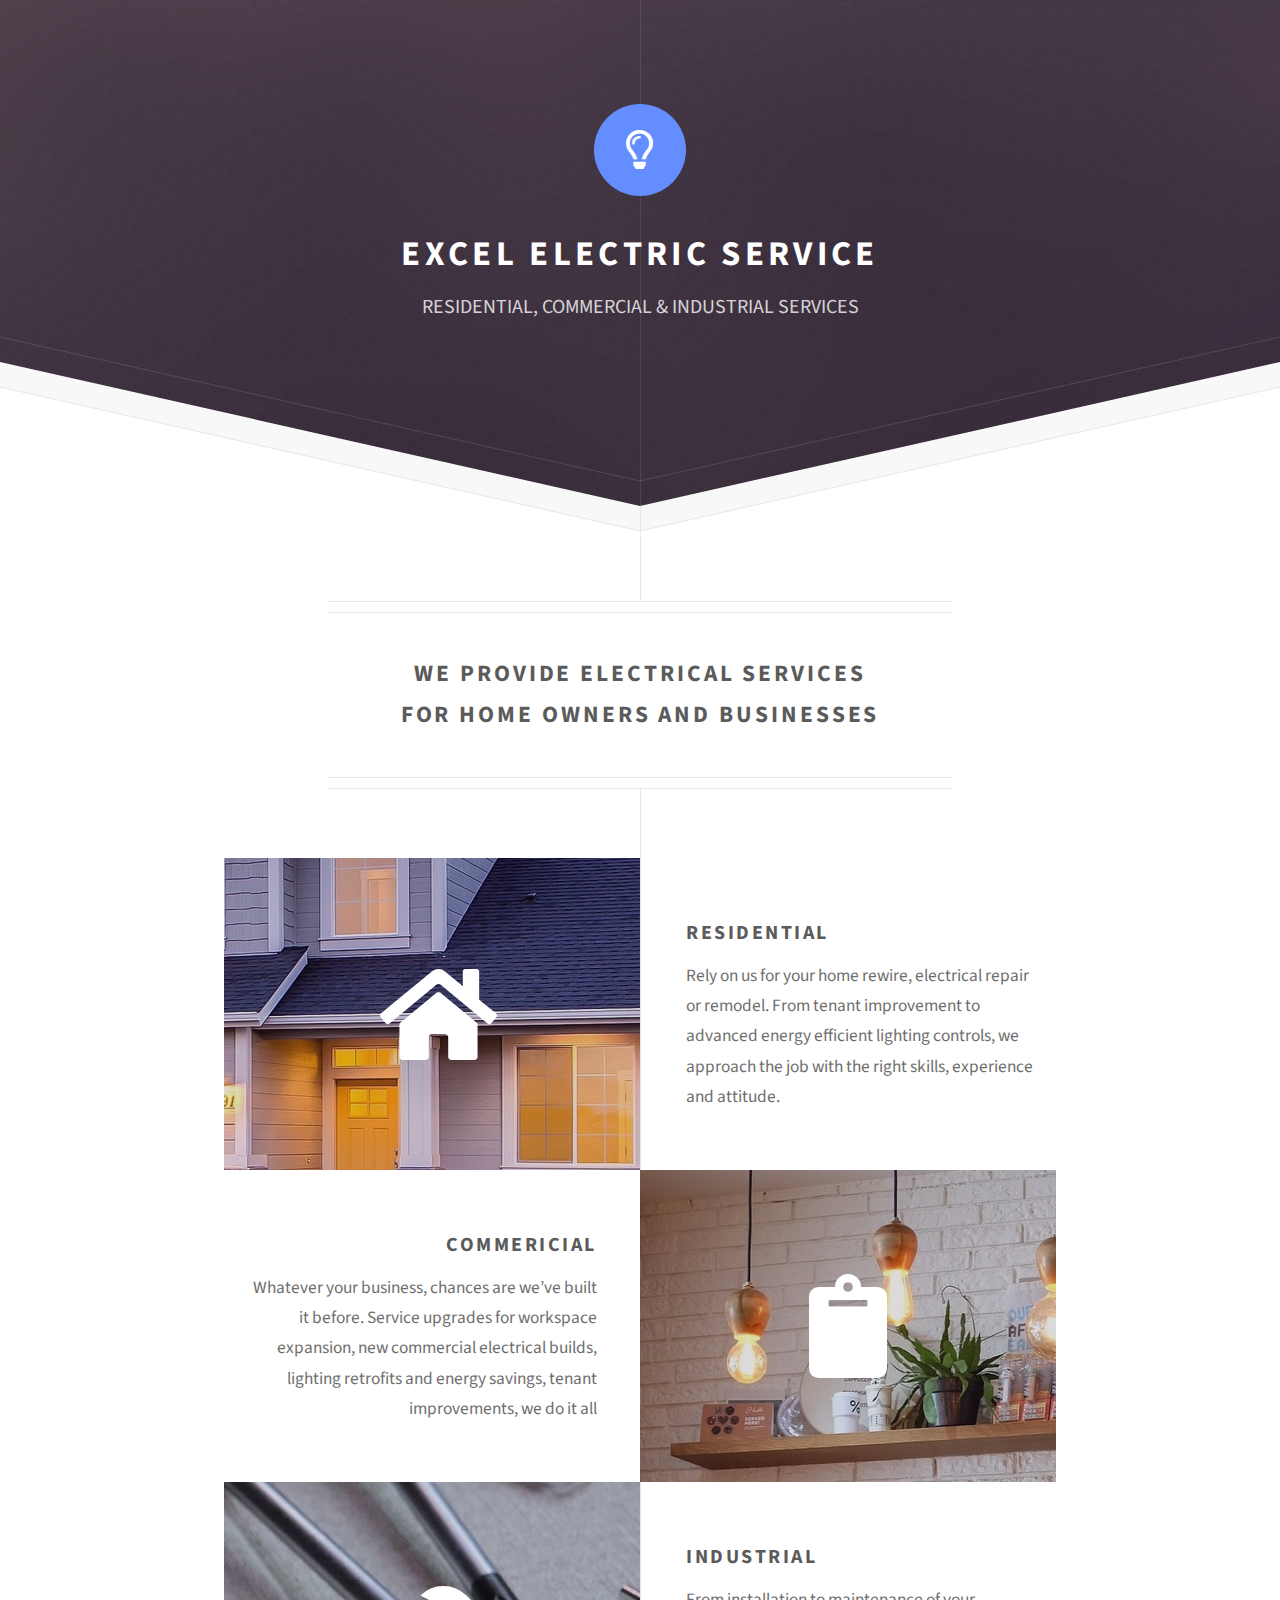
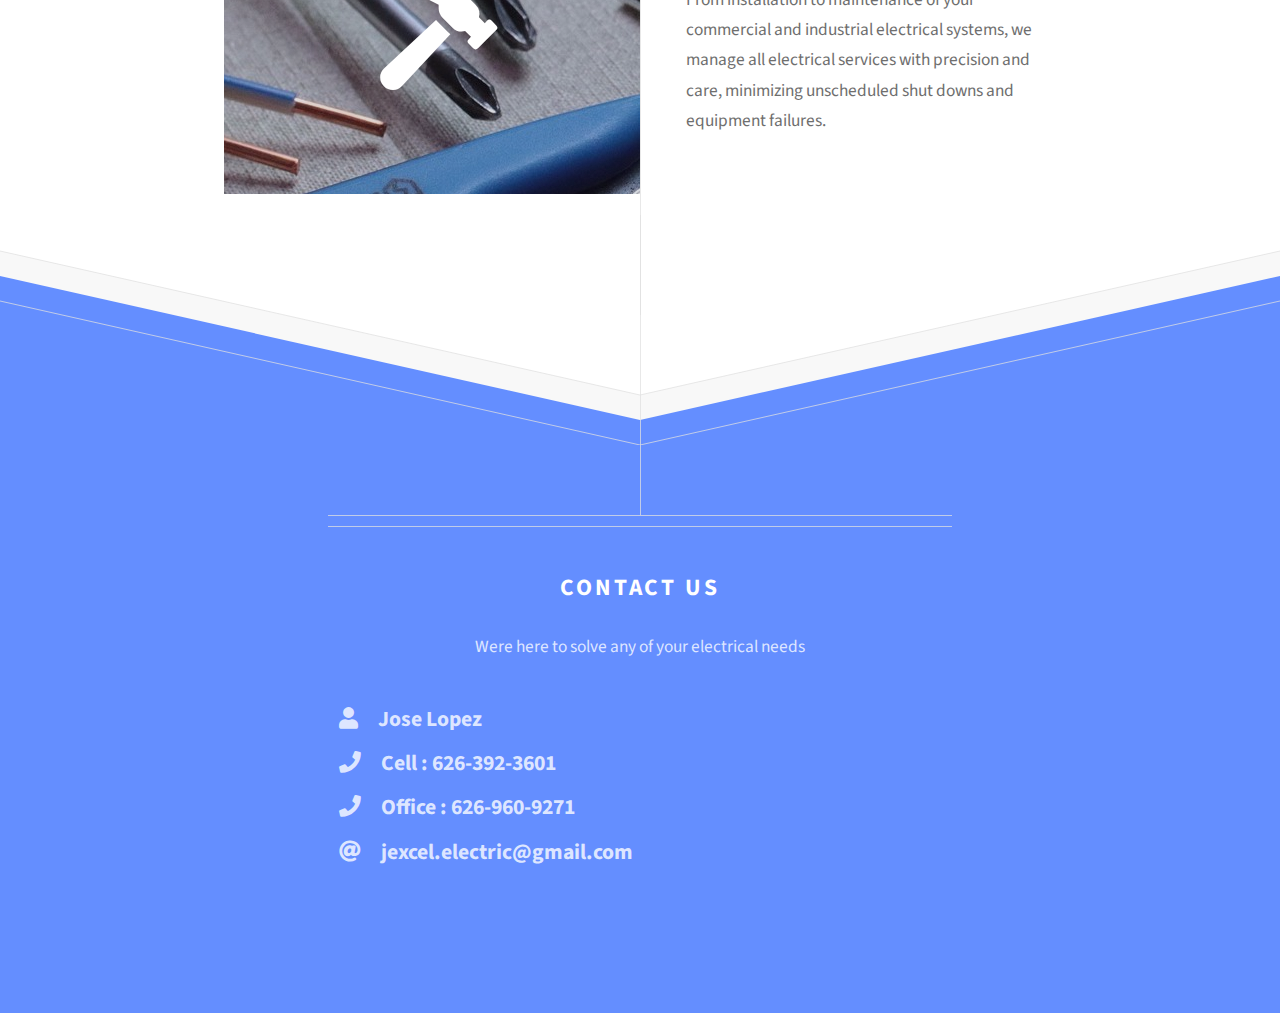
==== commit 717a17f7: "push" ====
--- a/index.html
+++ b/index.html
@@ -222,8 +222,7 @@
 						<h2>CONTACT US</h2>
 					</header>
 
-					<p>Vitae natoque dictum etiam semper magnis enim feugiat amet curabitur tempor
-					orci penatibus. Tellus erat mauris ipsum fermentum etiam vivamus.</p>
+					<p>Were here to solve any of your electrical needs</p>
 
 					<ul class="icons">
 						<li><i class="fas fa-user"></i><div class="icon-label">Jose Lopez</div></li>
--- a/assets/css/main.css
+++ b/assets/css/main.css
@@ -2456,23 +2456,6 @@
 			padding: 0.5em;
 		}
 
-			ul.icons li a, ul.icons li span {
-				-moz-transition: background-color 0.2s ease-in-out;
-				-webkit-transition: background-color 0.2s ease-in-out;
-				-ms-transition: background-color 0.2s ease-in-out;
-				transition: background-color 0.2s ease-in-out;
-				border-radius: 100%;
-				border: solid 1px rgba(224, 224, 224, 0.75);
-				display: inline-block;
-				height: 2em;
-				line-height: 2em;
-				text-align: center;
-				width: 2em;
-			}
-
-				ul.icons li a:hover, ul.icons li span:hover {
-					background: rgba(224, 224, 224, 0.15);
-				}
 
 /* Table */
 
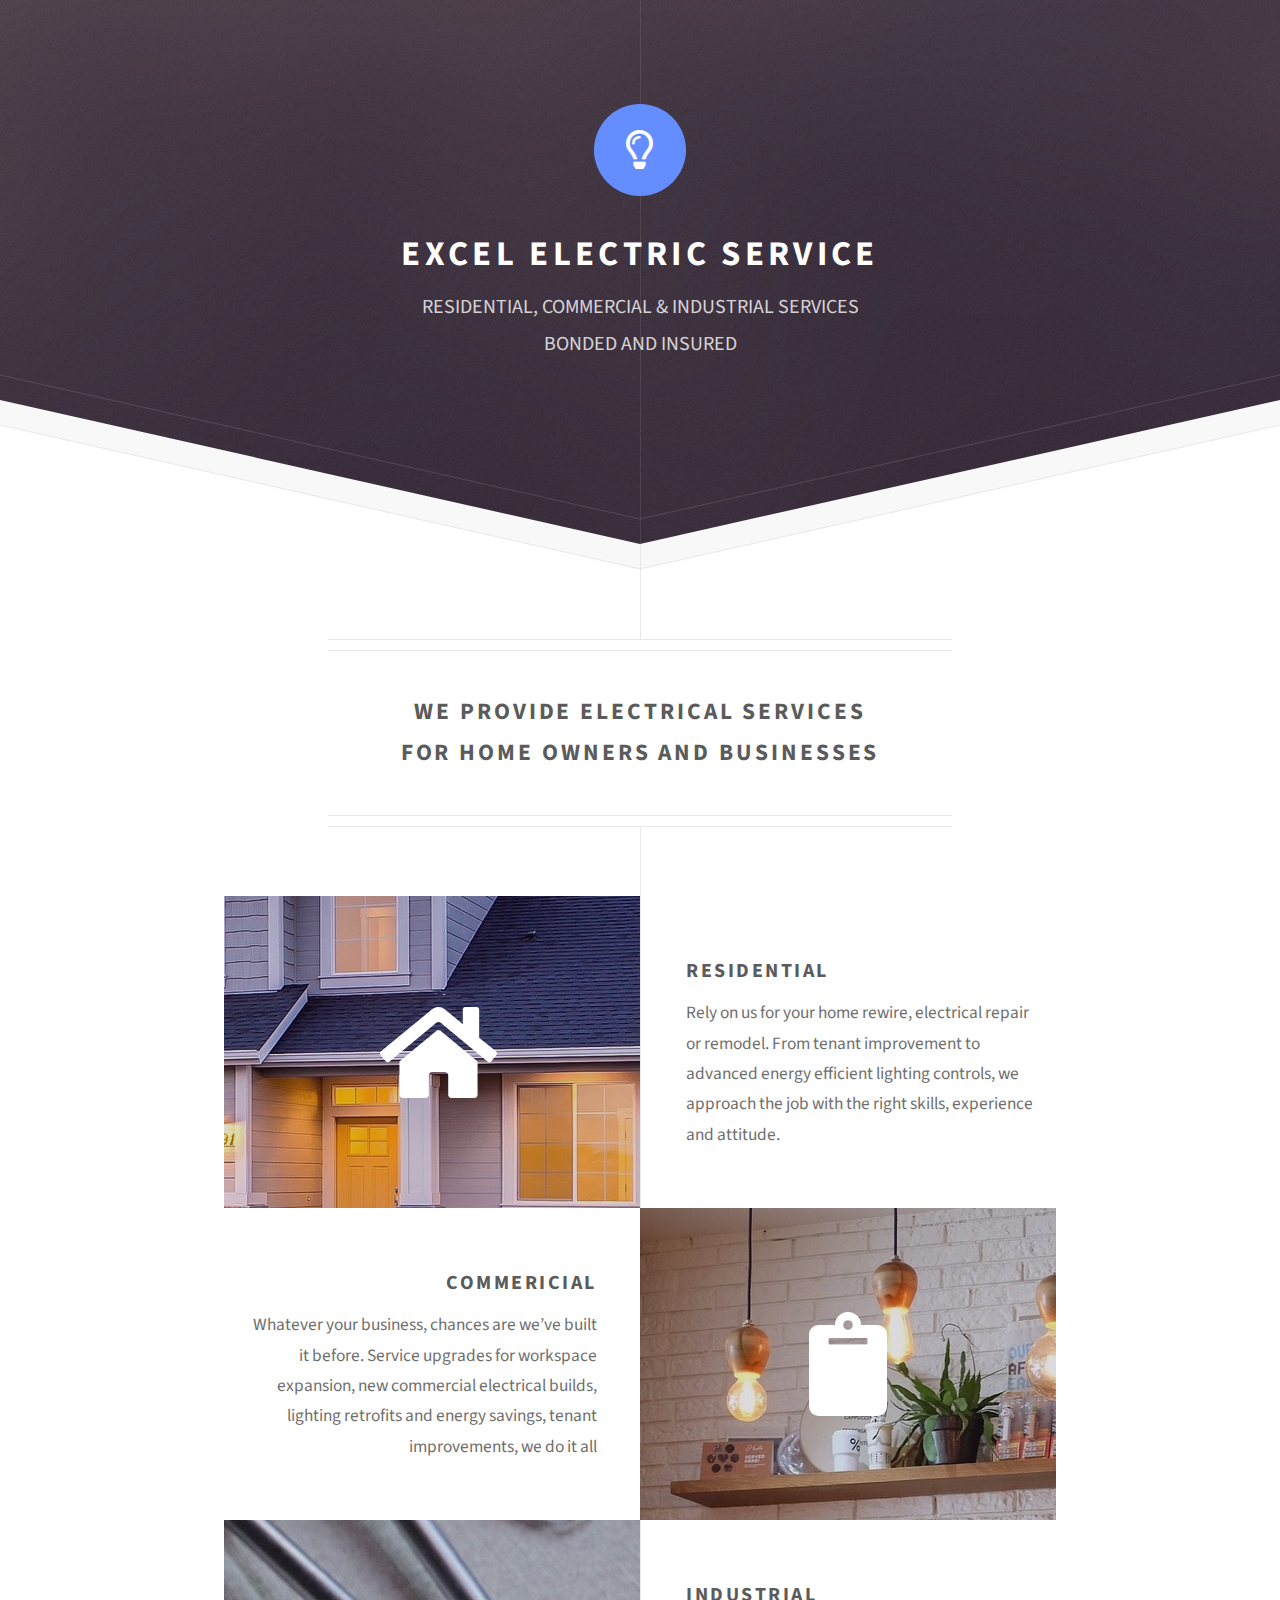
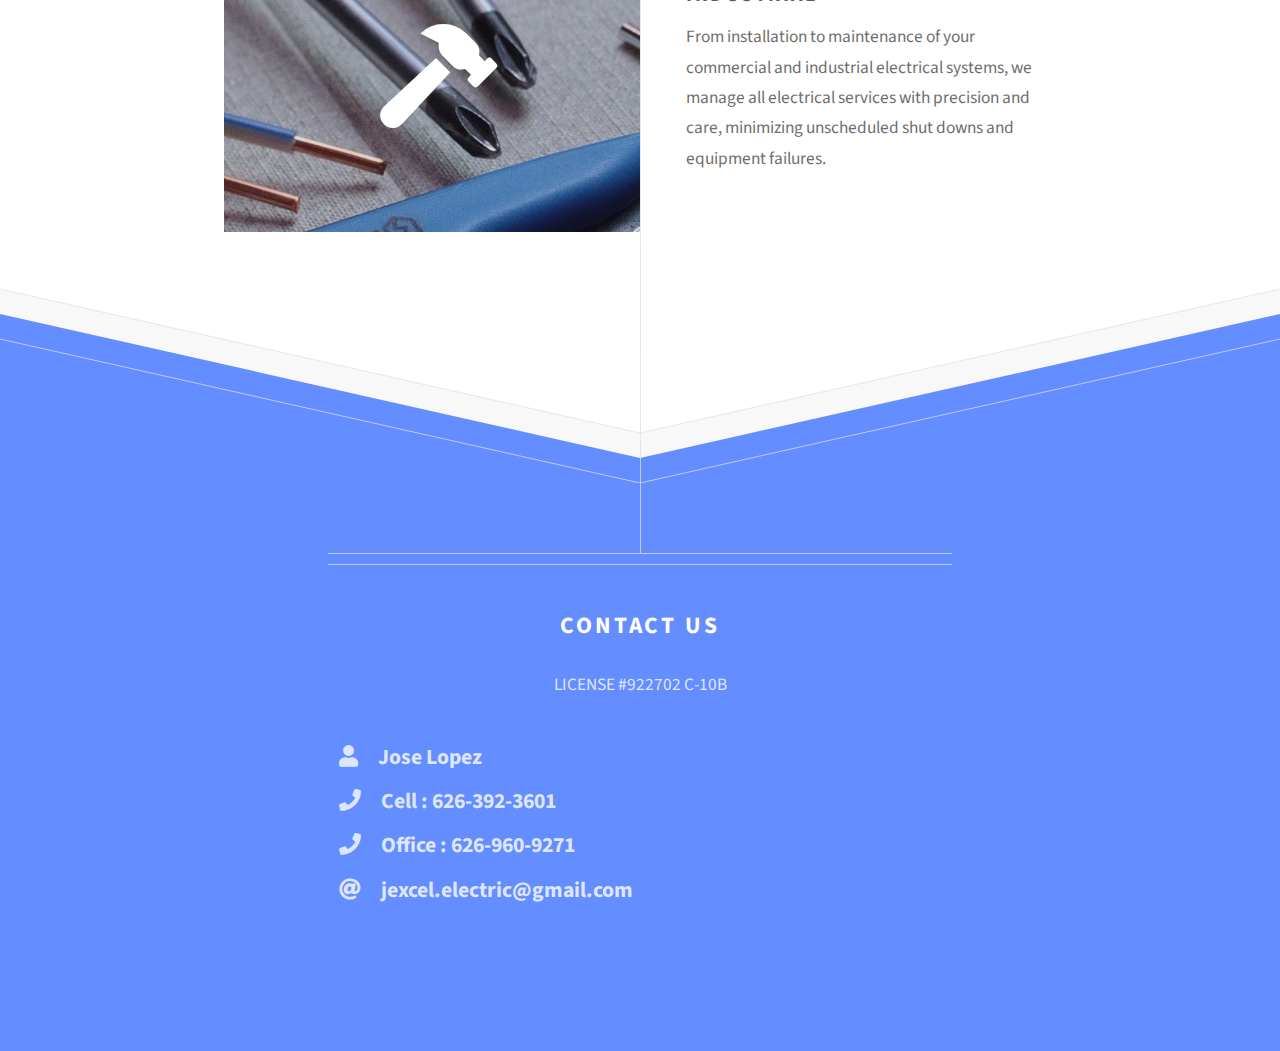
==== commit 808d2004: "Update index.html" ====
--- a/index.html
+++ b/index.html
@@ -18,6 +18,7 @@
 				<span class="logo icon fa-lightbulb"></span>
 				<h1>EXCEL ELECTRIC SERVICE</h1>
 				<p>RESIDENTIAL, COMMERCIAL & INDUSTRIAL SERVICES</p>
+				<p>BONDED AND INSURED</p>
 			</div>
 
 		<!-- Main -->
@@ -222,7 +223,7 @@
 						<h2>CONTACT US</h2>
 					</header>
 
-					<p>Were here to solve any of your electrical needs</p>
+					<p>LICENSE #922702 C-10B</p>
 
 					<ul class="icons">
 						<li><i class="fas fa-user"></i><div class="icon-label">Jose Lopez</div></li>
@@ -242,4 +243,4 @@
 			<script src="assets/js/main.js"></script>
 
 	</body>
-</html>+</html>
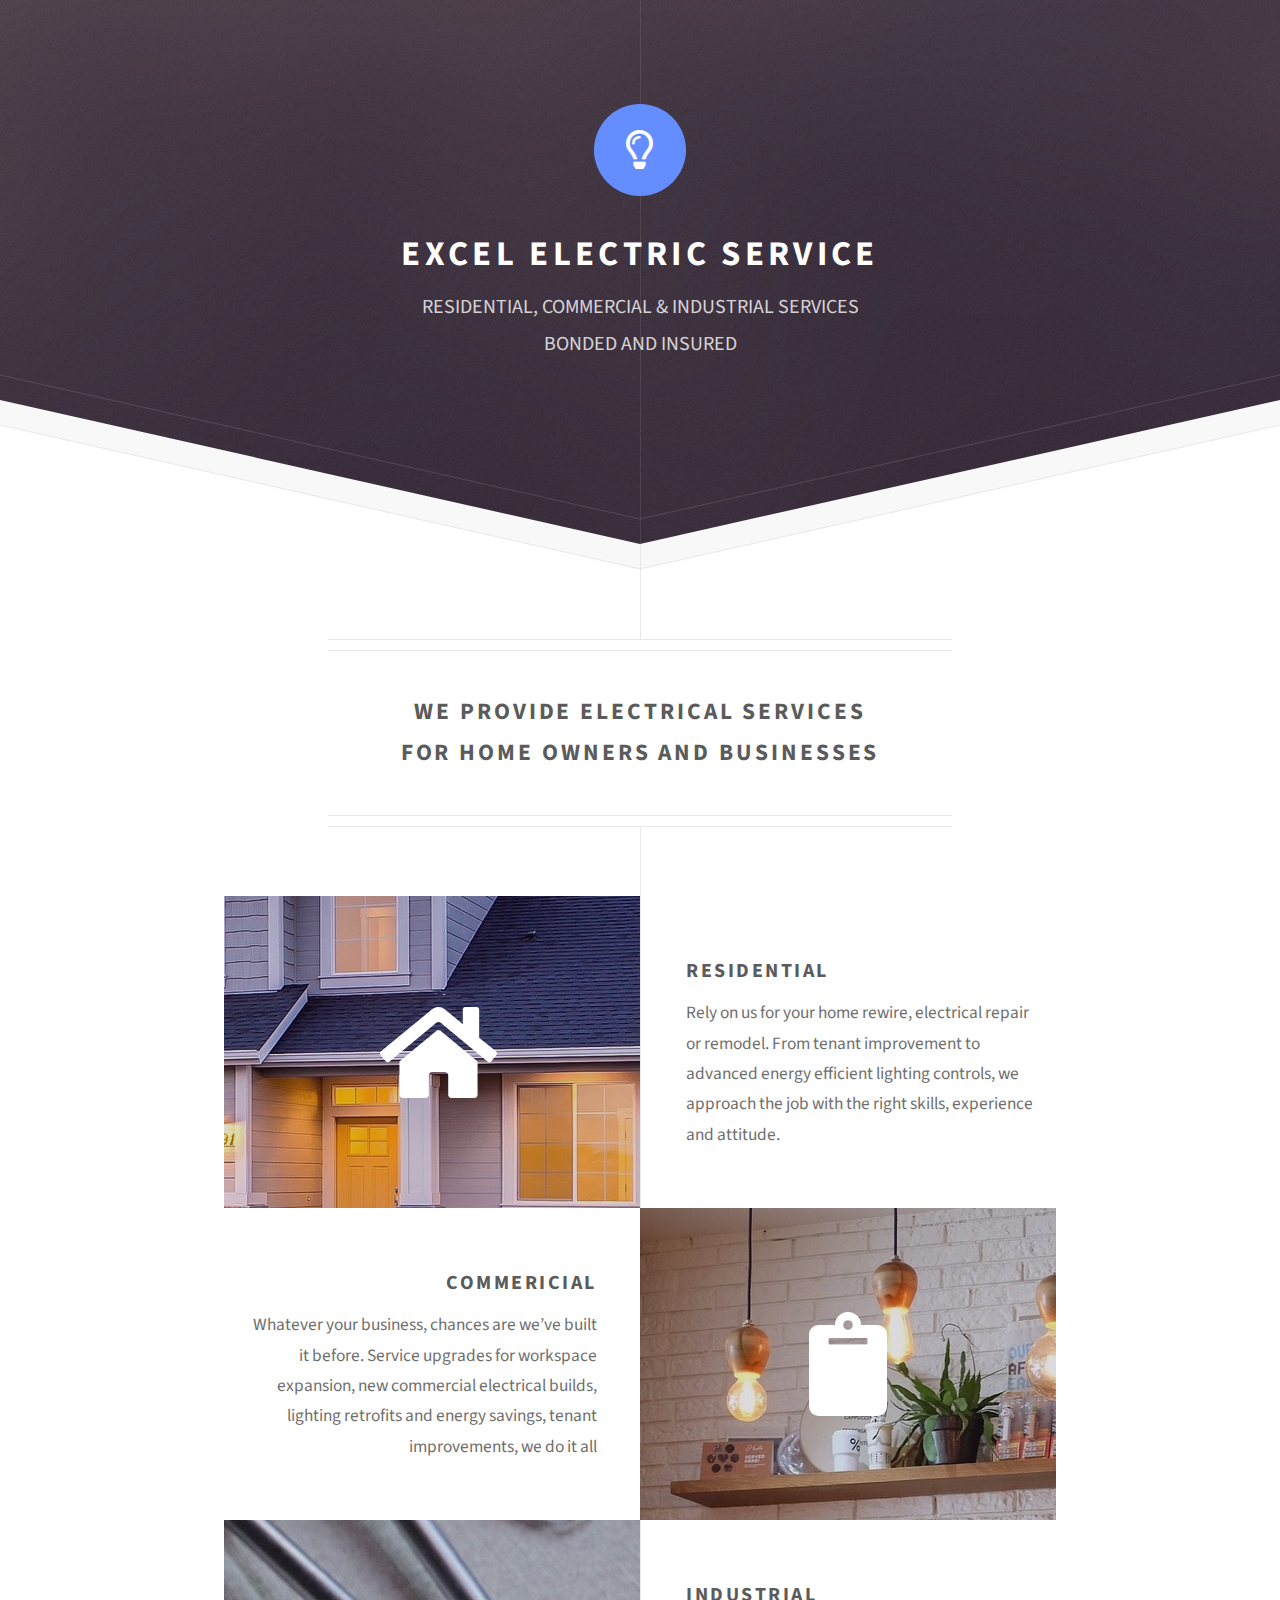
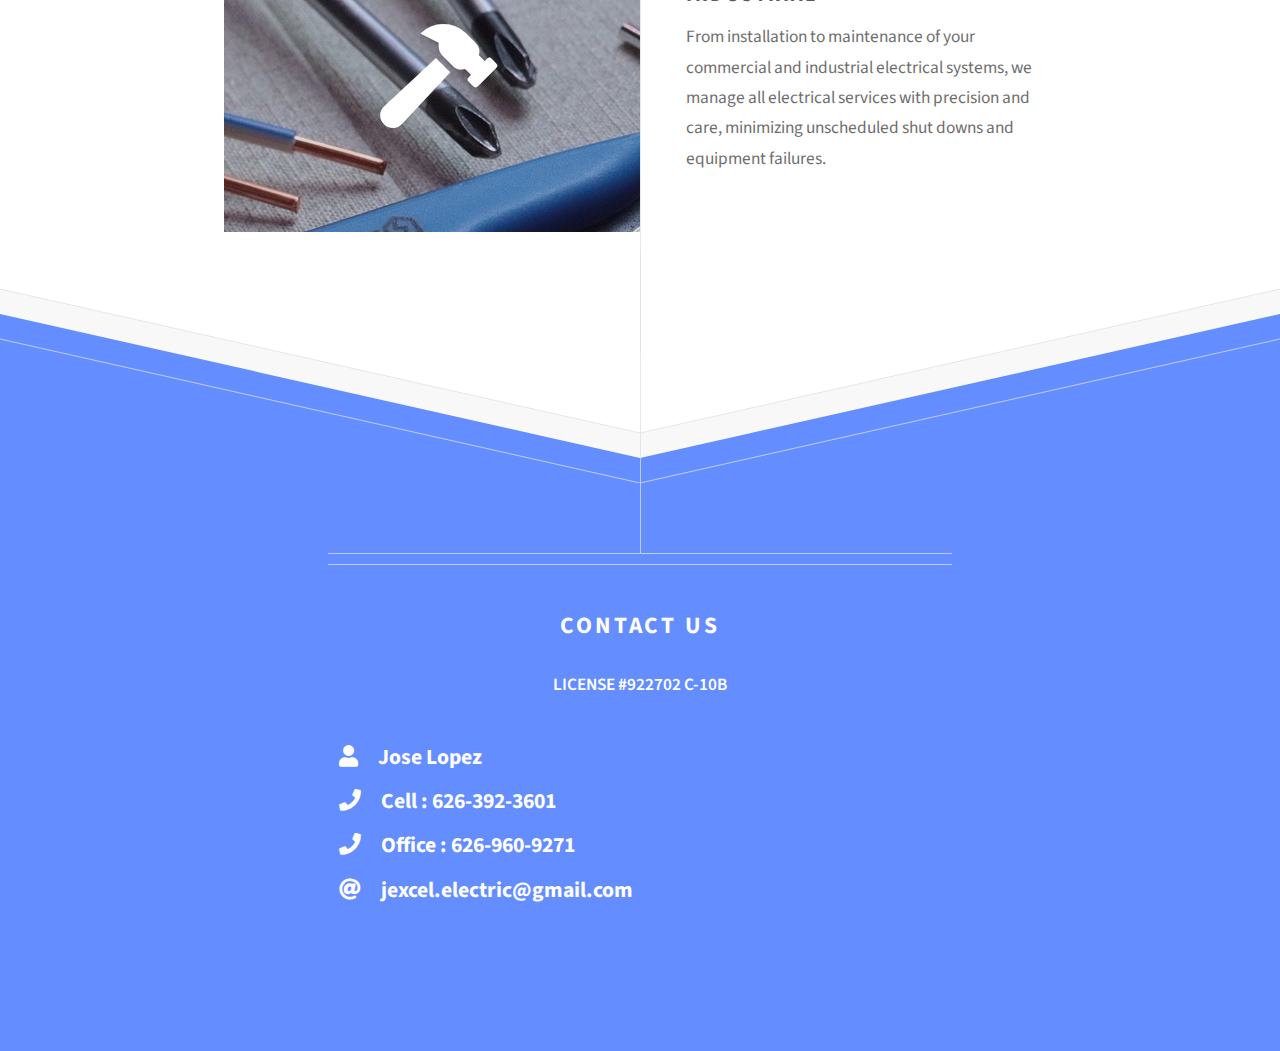
==== commit dc349260: "Update index.html" ====
--- a/index.html
+++ b/index.html
@@ -223,7 +223,7 @@
 						<h2>CONTACT US</h2>
 					</header>
 
-					<p>LICENSE #922702 C-10B</p>
+					<p><strong>LICENSE #922702 C-10B<strong></p>
 
 					<ul class="icons">
 						<li><i class="fas fa-user"></i><div class="icon-label">Jose Lopez</div></li>
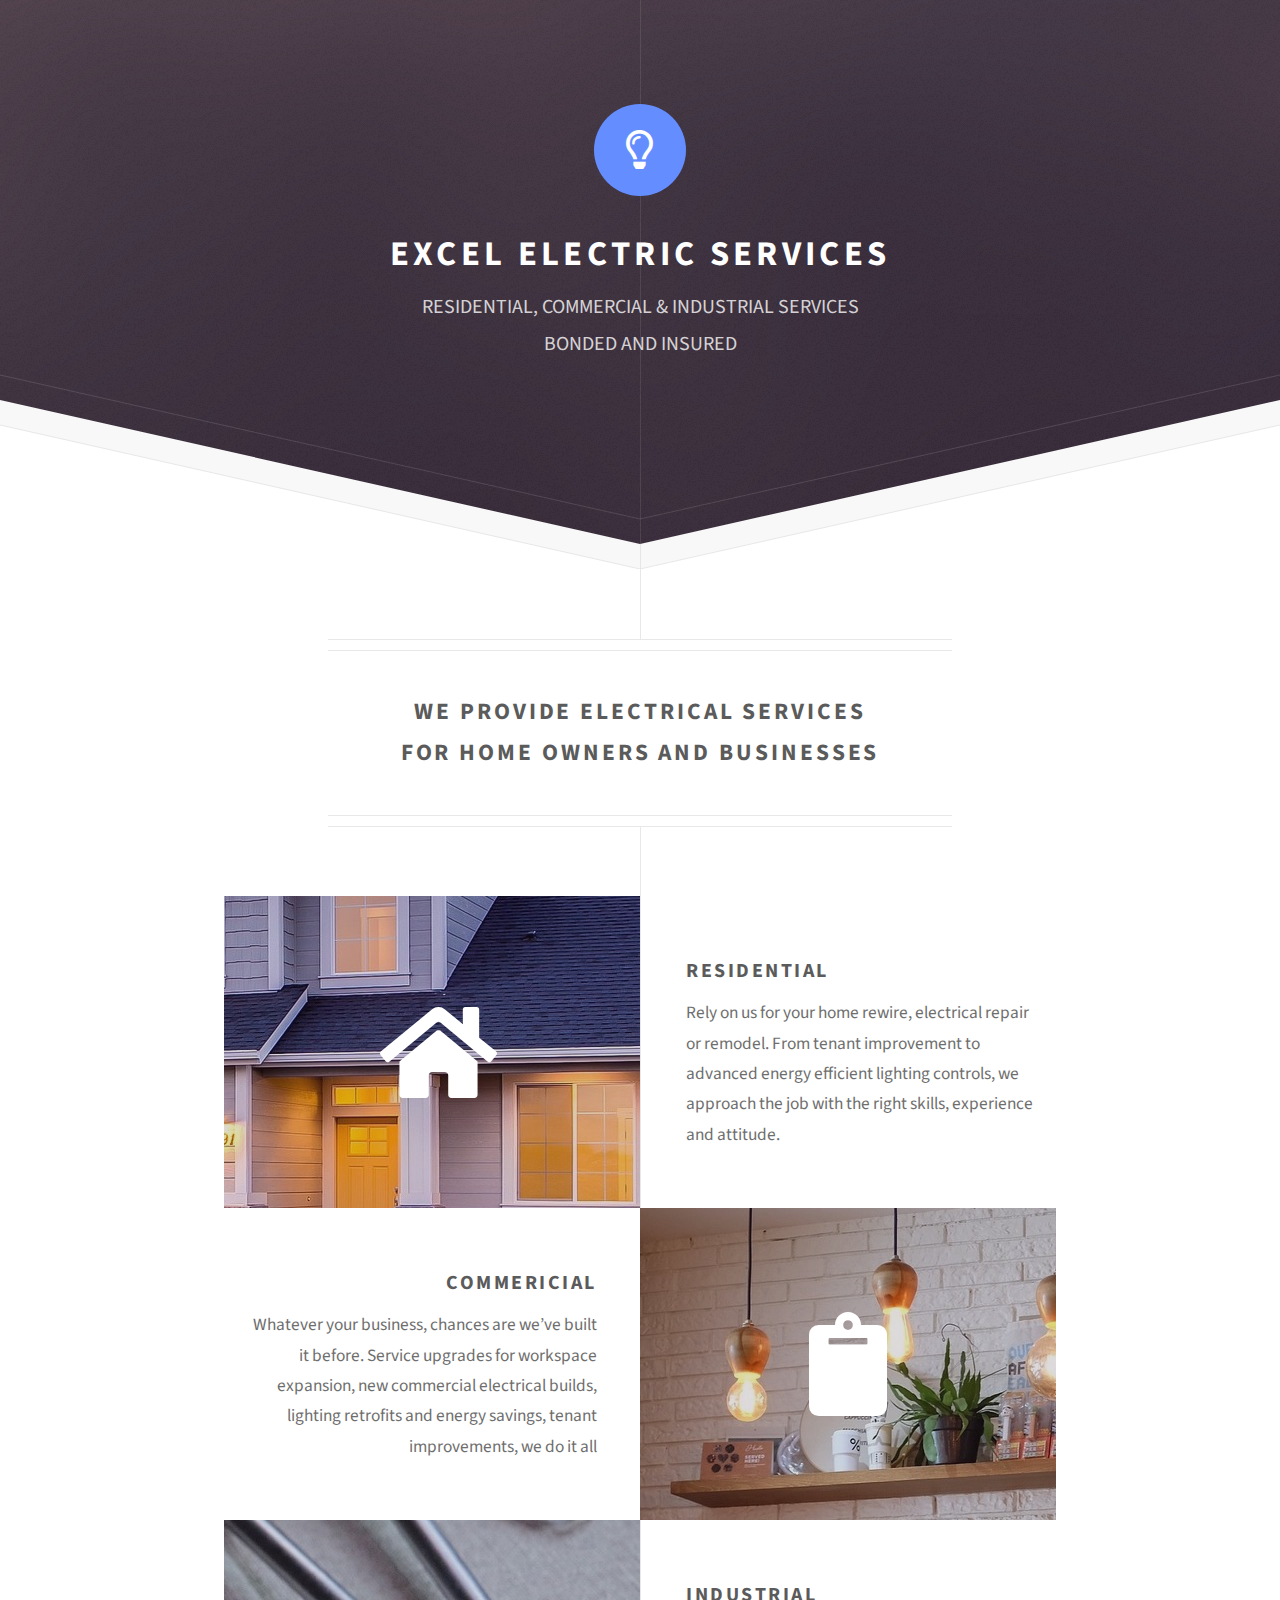
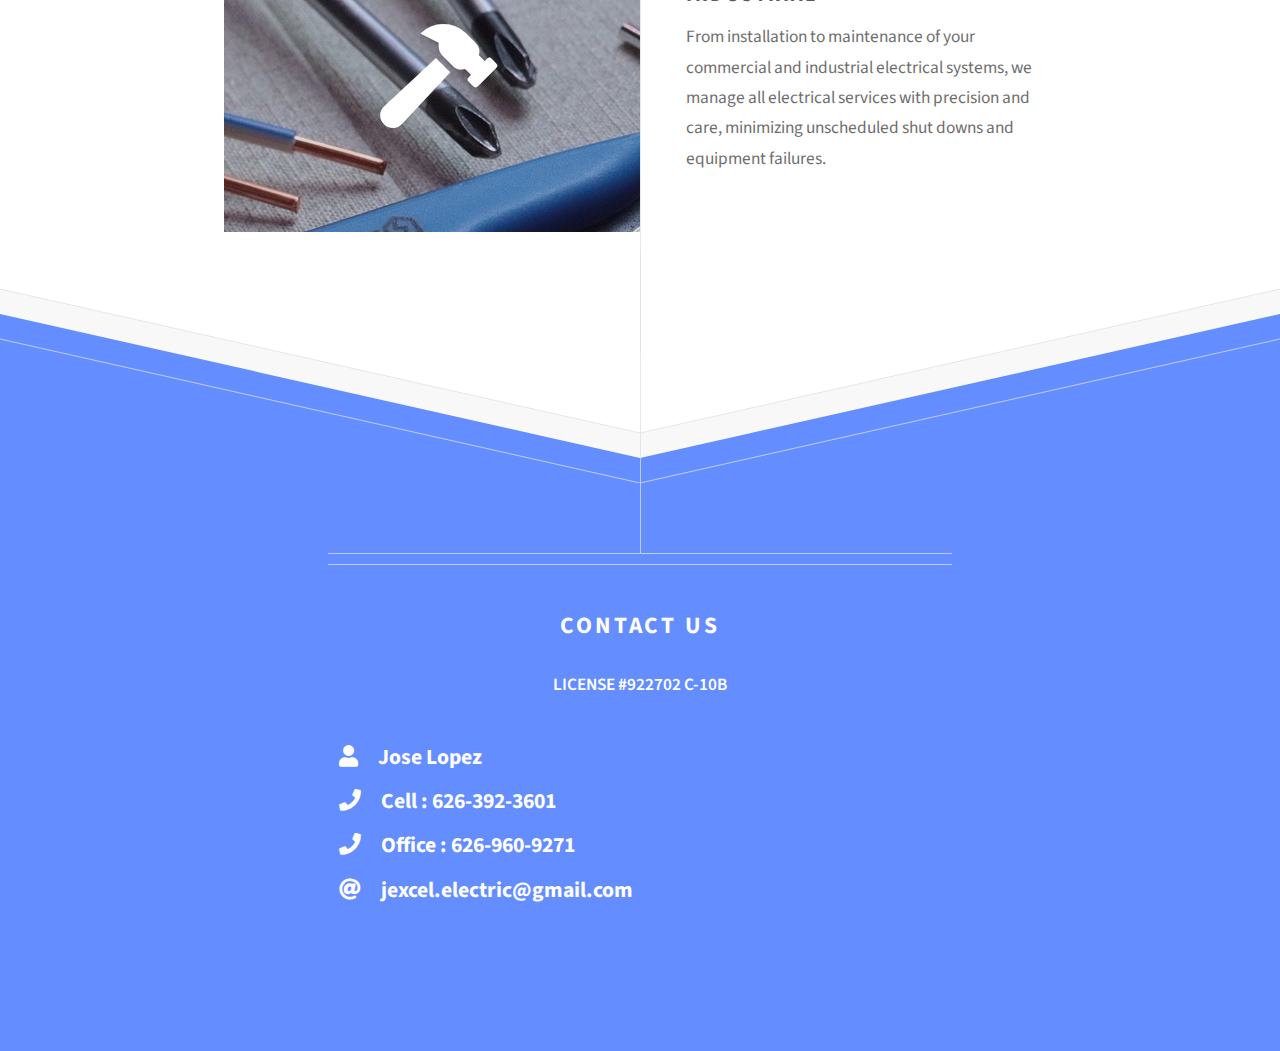
==== commit 01c9151a: "Update index.html" ====
--- a/index.html
+++ b/index.html
@@ -16,7 +16,7 @@
 		<!-- Header -->
 			<div id="header">
 				<span class="logo icon fa-lightbulb"></span>
-				<h1>EXCEL ELECTRIC SERVICE</h1>
+				<h1>EXCEL ELECTRIC SERVICES</h1>
 				<p>RESIDENTIAL, COMMERCIAL & INDUSTRIAL SERVICES</p>
 				<p>BONDED AND INSURED</p>
 			</div>
